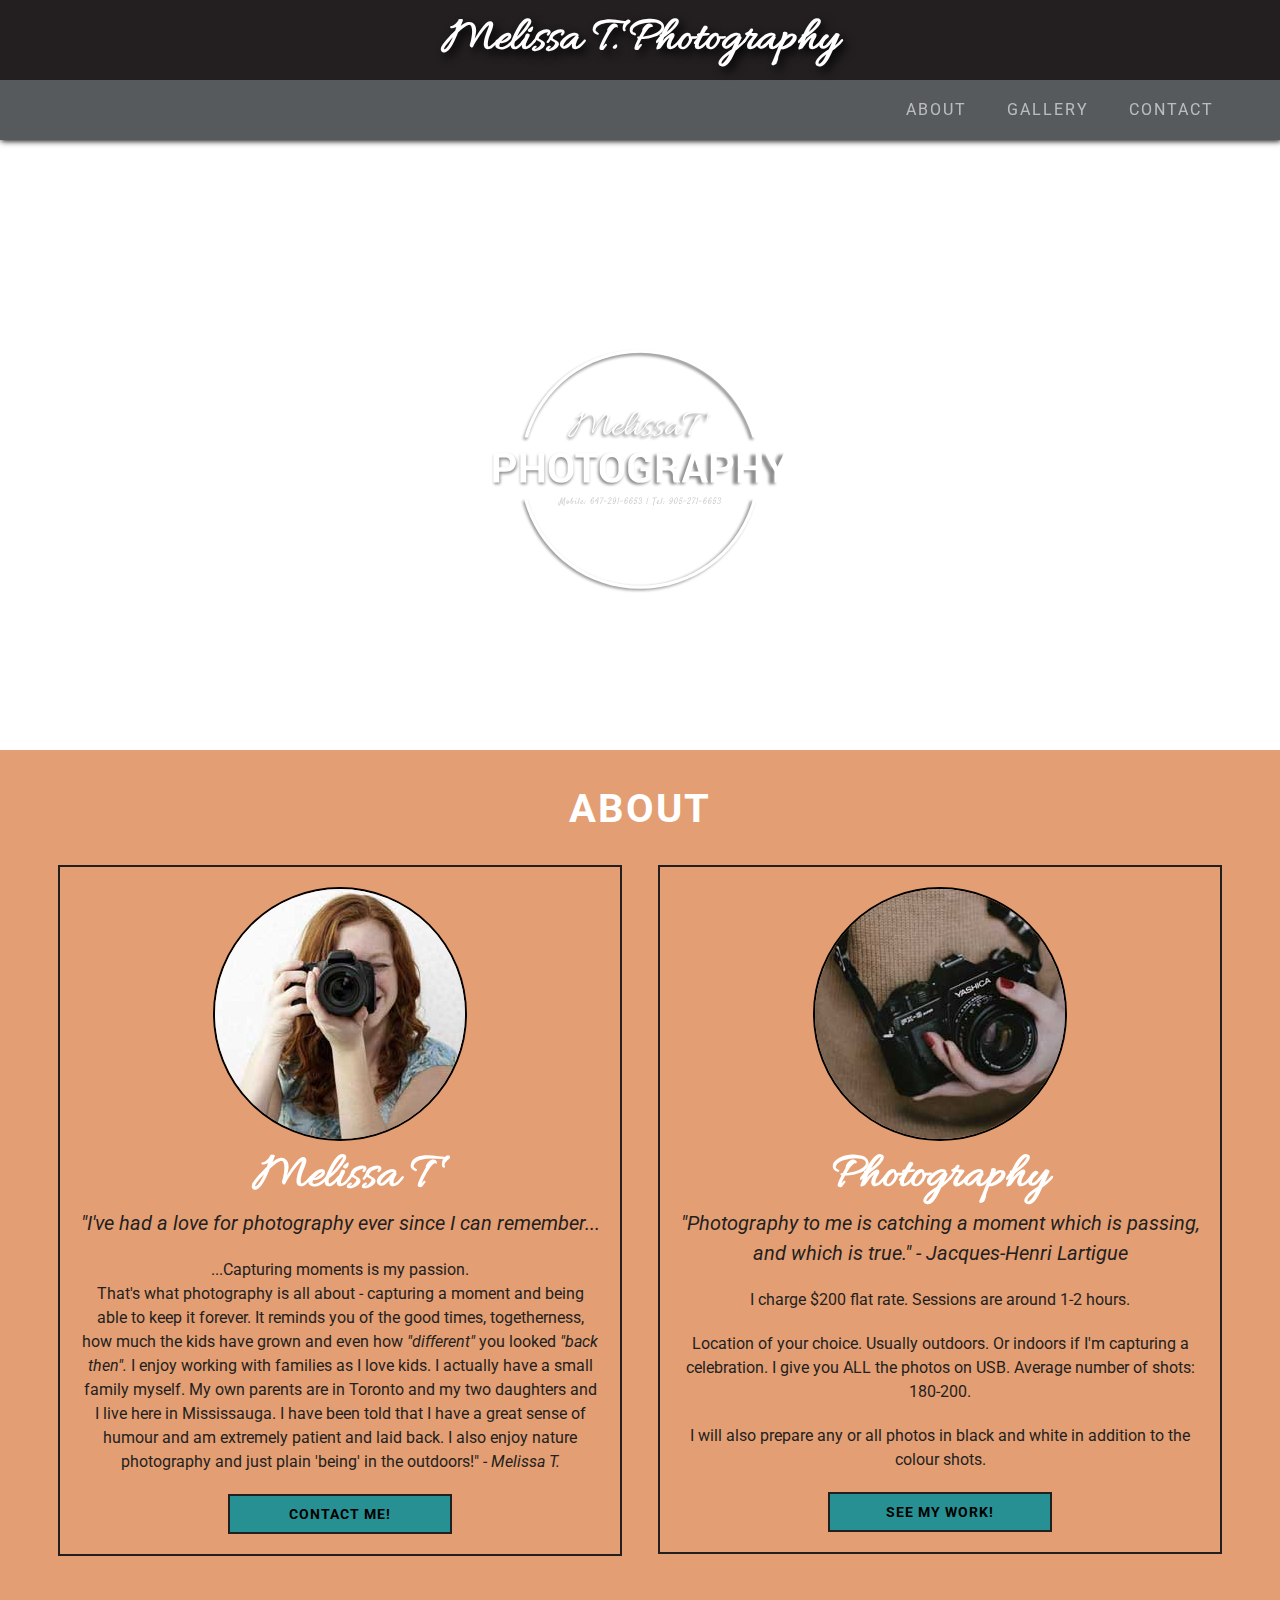
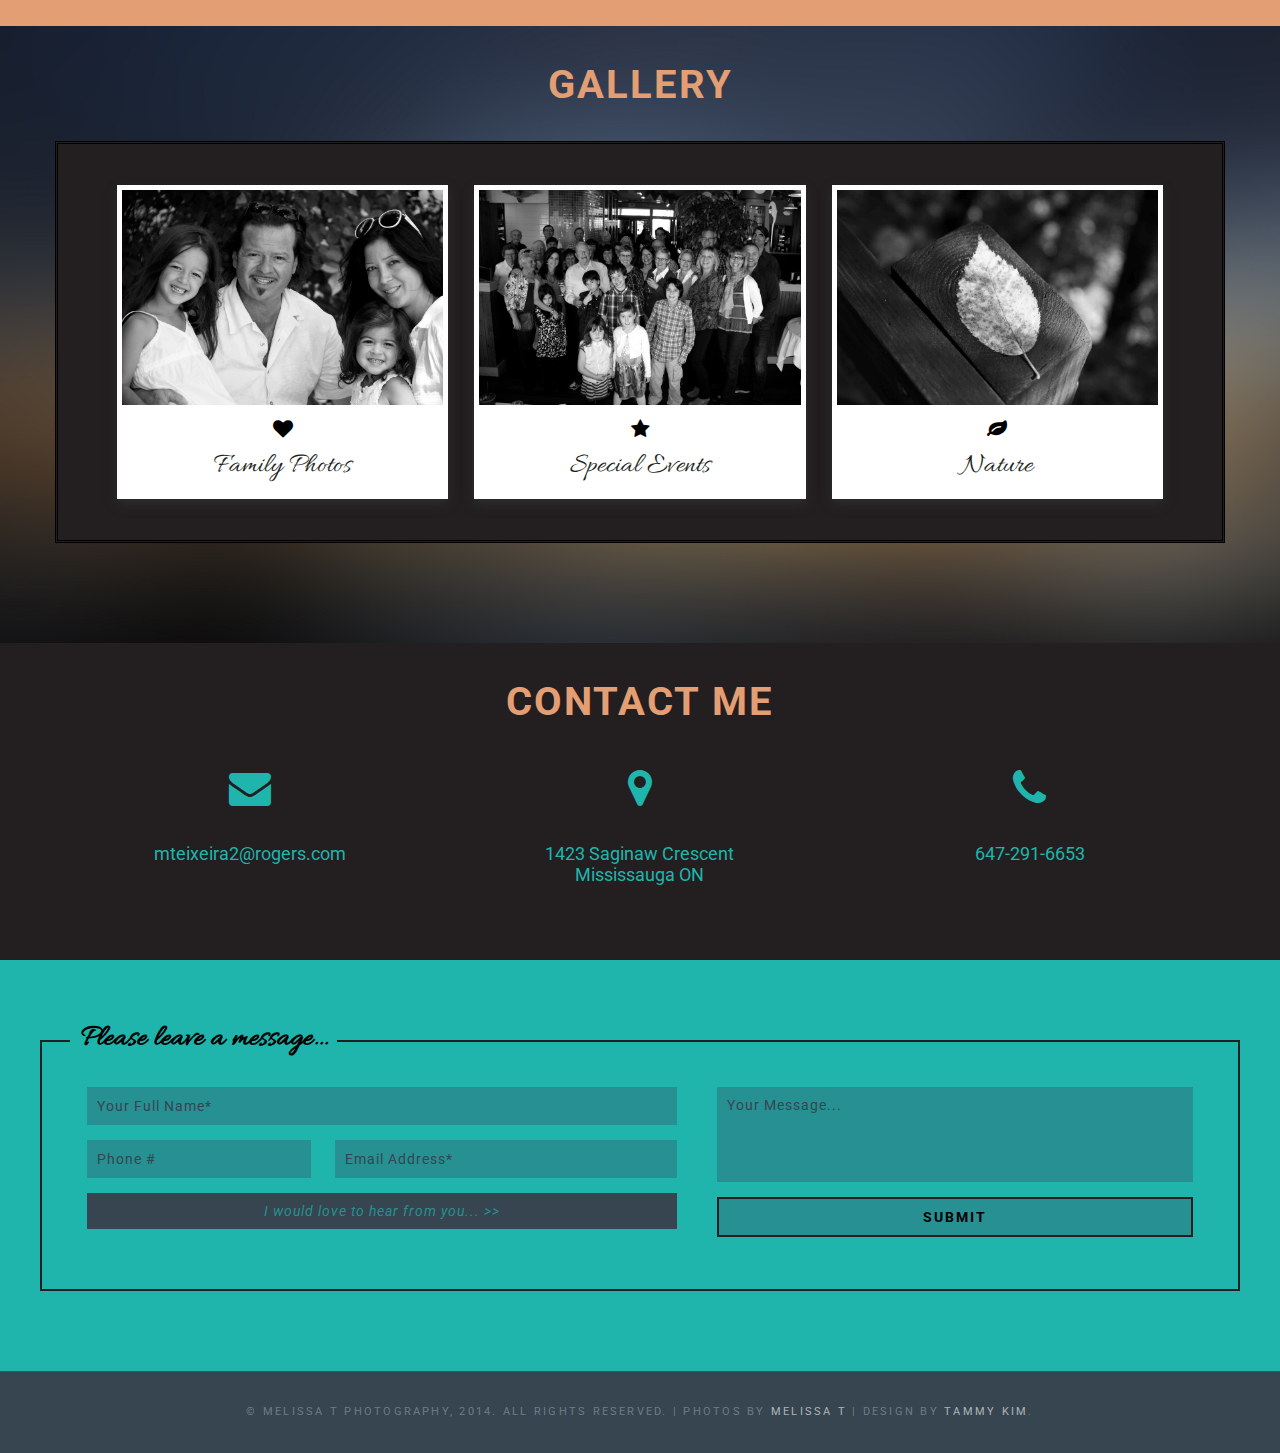
==== projects/melissa-photography/index.html @ 8b273565 "Set up folder for Melissa's site" ====
<!DOCTYPE html>
<html lang="en">
<head>
	<meta charset="UTF-8">
	<meta http-equiv="X-UA-Compatible" content="IE=edge,chrome=1"> 

	<title>Melissa T Photography</title>

	<meta name="viewport" content="width=device-width, initial-scale=1.0"> 
	<meta name="description" content="Melissa T Photography - Specializing in Family Photography" />
	<meta name="keywords" content="Melissa Teixeira, Photography, Family Photography, Photographers in Lorne Park, Photographers in Mississauga" />
	<meta name="author" content="Tammy Kim, Sapphire Pixel Web Design" />
	
<!-- FAVICONS... -->
	<link rel="shortcut icon" href="images/favicon/favicon.ico" type="image/x-icon" />
	<!-- Apple Touch Icons -->
	<link rel="apple-touch-icon" href="images/favicon/apple-touch-icon.png" />
	<link rel="apple-touch-icon" sizes="57x57" href="images/favicon/apple-touch-icon-57x57.png" />
	<link rel="apple-touch-icon" sizes="72x72" href="images/favicon/apple-touch-icon-72x72.png" />
	<link rel="apple-touch-icon" sizes="114x114" href="images/favicon/apple-touch-icon-114x114.png" />
	<link rel="apple-touch-icon" sizes="144x144" href="images/favicon/apple-touch-icon-144x144.png" />
	<link rel="apple-touch-icon" sizes="60x60" href="images/favicon/apple-touch-icon-60x60.png" />
	<link rel="apple-touch-icon" sizes="120x120" href="images/favicon/apple-touch-icon-120x120.png" />
	<link rel="apple-touch-icon" sizes="76x76" href="images/favicon/apple-touch-icon-76x76.png" />
	<link rel="apple-touch-icon" sizes="152x152" href="images/favicon/apple-touch-icon-152x152.png" />
	<!-- Windows 8 Tile Icons -->
	<meta name="msapplication-square70x70logo" content="images/favicon/smalltile.png" />
	<meta name="msapplication-square150x150logo" content="images/favicon/mediumtile.png" />
	<meta name="msapplication-wide310x150logo" content="images/favicon/widetile.png" />
	<meta name="msapplication-square310x310logo" content="images/favicon/largetile.png" />

<!-- STYLESHEETS... -->
	<!-- For Fancybox lightbox -->
	<link rel="stylesheet" href="fancybox/source/jquery.fancybox.css" type="text/css" media="screen" />
	<link rel="stylesheet" href="fancybox/source/helpers/jquery.fancybox-buttons.css" type="text/css" media="screen" />
	<link rel="stylesheet" href="fancybox/source/helpers/jquery.fancybox-thumbs.css" type="text/css" media="screen" />

	<link rel="stylesheet" type="text/css" media="all" href="css/animate.css">
	<link rel="stylesheet" type="text/css" media="all" href="css/flexslider.css">
  <link rel="stylesheet" type="text/css" media="all" href="css/component.css">
	<link rel="stylesheet" href="http://maxcdn.bootstrapcdn.com/font-awesome/4.1.0/css/font-awesome.min.css">
<!-- Google Fonts -->
	<link href='http://fonts.googleapis.com/css?family=Allura|Roboto+Condensed|Roboto+Slab|Roboto:400,700' rel='stylesheet' type='text/css'>
	<link rel="stylesheet" type="text/css" media="all" href="css/styles.css">
<!-- // ENDS CSS -->

</head>
<body>

	<!-- NAV -->
	 <div id="home" class="nav clearfix">
		<div class="wrapper">
			<div class="home-logo-top">
				<h1><a href="index.html">Melissa T.  Photography</a></h1>
			</div>
		</div> 
		<div class="wrapper clearfix">
			<ul class="cl-effect-12">
				<li class="about"><a href="#about">About</a></li>
				<li class="gallery"><a href="#gallery">Gallery</a></li>
				<li class="contact"><a href="#contacts">Contact</a></li>  
			</ul>
		</div>
	 </div>
	<!-- // NAV -->

	<!-- HOME PAGE -->
	 <div class="home">
		<div class="wrapper container">
			<p class="animated fadeInDownBig"><a href="index.html"><img src="images/logo.svg" alt="Melissa's logo"></a></p>
		</div>
	 </div>
	<!-- // HOME PAGE-->

	<!-- ABOUT -->
	 <div id="about" class="section about clearfix">
		<div class="wrapper">
			<h2>About</h2>
			<div class="contentHalf">
				<a href="#"><img src="images/photos/about-mel.jpg"></a>
				<h3>Melissa T</h3>
				<p class="featured-text"><em>"I've had a love for photography ever since I can remember...  </em>
				</p>
				<p>
					...Capturing moments is my passion.  
					<br>That's what photography is all about - capturing a moment and being able to keep it forever.  It reminds you of the good times, togetherness, how much the kids have grown and even how <em>"different"</em> you looked <em>"back then".</em>  I enjoy working with families as I love kids.  I actually have a small family myself.  My own parents are in Toronto and my two daughters and I live here in Mississauga.  I have been told that I have a great sense of humour and am extremely patient and laid back.  I also enjoy nature photography and just plain 'being' in the outdoors!"
					<em>- Melissa T.</em>
				</p>
				<form><input type="about-button" value="Contact Me!" onClick="window.location.href='#contacts'">
				</form>
				<p></p>
			</div> <!-- //contentHalf-left / -->

			<div class="contentHalf">
				<img src="images/photos/about-photo.jpg">
				<h3>Photography</h3>

				<p class="featured-text"><em>"Photography to me is catching a moment which is passing, and which is true." - Jacques-Henri Lartigue</em>
				<p>
				I charge $200 flat rate. Sessions are around 1-2 hours.
				</p>
				<p>
					Location of your choice. Usually outdoors. Or indoors if I'm capturing a celebration. I give you ALL the photos on USB. Average number of shots: 180-200.
        </p>
				<p>
					I will also prepare any or all photos in black and white in addition to the colour shots.
				</p>
				<form><input type="about-button" value="See my work!" onClick="window.location.href='#gallery'">
				</form>
        <p></p>
			</div> <!-- //contentHalf-right / -->
		</div> <!-- //wrapper -->
	 </div>
	<!-- // ABOUT -->

<!-- GALLERY -->
	 <div id="gallery" class="section gallery clearfix">
		<div class="wrapper">
			<div class="container">
				<!-- Page Title -->
				<div class="center">
          <h2>gallery</h2>
				</div>
				<!-- // Page Title -->
					<div class="row">
						<ul class="galleryWrapper">
							<!--  Family Photography Grouping -->
							<li class="galleryItem">
								<a class="fancybox" rel="gallery" title="Family Photography" href="images/gallery/families/IMG_7093_2.jpg"><img alt="Family Photography" src="images/gallery/families/IMG_7093_2.jpg" alt="Family Photography Gallery" /></a>
								<div class="instant-photo">
									<i class="fa fa-heart"></i>
									<span class="cl-effect-1">Family Photos</span>
								</div>
								<!-- Stacked and hidden photos for "Family" grouping -->
								<a class="fancybox" rel="gallery" title="Family Photography" href="images/gallery/families/IMG_7013.jpg" style="display:none;" alt="Children's Photography"></a>

								<a class="fancybox" rel="gallery" title="Family Photography" href="images/gallery/families/IMG_7056.jpg" style="display:none;"></a>

								<a class="fancybox" rel="gallery" title="Family Photography" href="images/gallery/families/IMG_7137.jpg" style="display:none;"></a>

								<a class="fancybox" rel="gallery" title="Family Photography" href="images/gallery/families/IMG_8138.jpg" style="display:none;"></a>

								<a class="fancybox" rel="gallery" title="Family Photography" href="images/gallery/families/IMG_9557_2" style="display:none;"></a>

								<a class="fancybox" rel="gallery" title="Family Photography" href="images/gallery/families/IMG_9557.jpg" style="display:none;"></a>

								<a class="fancybox" rel="gallery" title="Family Photography" href="images/gallery/families/IMG_9561.jpg" style="display:none;"></a>

								<a class="fancybox" rel="gallery" title="Family Photography" href="images/gallery/families/IMG_9662.jpg" style="display:none;"></a>
							</li>
							<!--  Special Events Grouping -->
							<li class="galleryItem">
								<a class="fancybox" rel="gallery" title="Special Events Photography" href="images/gallery/events/IMG_8011_2.JPG"><img alt="Special Events  Photography" src="images/gallery/events/IMG_8011_2.JPG" alt="Special Events  Photography" /></a>
								<div class="instant-photo">
									<i class="fa fa-star"></i>
									<span class="cl-effect-1">Special Events</span>
								</div>
								<!-- Stacked and hidden photos for "Events" grouping -->
								<a class="fancybox" rel="gallery" title="Special Events Photography" href="images/gallery/events/IMG_8011.JPG" style="display:none;"></a>
								<a class="fancybox" rel="gallery" title="Special Events Photography" href="images/gallery/events/IMG_1297.JPG" style="display:none;"></a>
								<a class="fancybox" rel="gallery" title="Special Events Photography" href="images/gallery/events/IMG_1269.JPG" style="display:none;"></a>
								<a class="fancybox" rel="gallery" title="Special Events Photography" href="images/gallery/events/IMG_1139.JPG" style="display:none;"></a>
								<a class="fancybox" rel="gallery" title="Special Events Photography" href="images/gallery/events/IMG_1139_2.JPG" style="display:none;"></a>
								<a class="fancybox" rel="gallery" title="Special Events Photography" href="images/gallery/events/IMG_1180.JPG" style="display:none;"></a>
							</li>
							<!--  Nature Photography Grouping -->
							<li class="galleryItem">
								<a class="fancybox" rel="gallery" title="Nature  Photography" href="images/gallery/nature/IMG_5146.jpg"><img alt="Special Events  Photography" src="images/gallery/nature/IMG_5146.jpg" alt="Nature  Photography" /></a>
								<div class="instant-photo">
									<i class="fa fa-leaf"></i>
									<span class="cl-effect-1">Nature</span>
								</div>
								<!-- Stacked and hidden photos for "Nature" grouping -->
								<a class="fancybox" rel="gallery" title="Nature  Photography" href="images/gallery/nature/IMG_5737.jpg" style="display:none;"></a>
								<a class="fancybox" rel="gallery" title="Nature  Photography" href="images/gallery/nature/IMG_5040.jpg" style="display:none;"></a>
								<a class="fancybox" rel="gallery" title="Nature  Photography" href="images/gallery/nature/IMG_4940.jpg" style="display:none;"></a>
							</li>
						</ul>
					</div> <!-- //ROW -->
			</div> <!-- //container -->
		</div> <!-- //wrapper -->
	 </div>
	<!-- // GALLERY -->

	<!-- CONTACTS -->
	 <div id="contacts" class="section contacts clearfix">
		<div class="wrapper">
			<div class="contacts">
				<div class="container">
					<!-- Page Title -->
					<div class="page-title center">
						<h2>Contact Me</h2>
					</div>
					<!-- // Page Title -->
					<div class="row">
						<div class="column padbot30">
							<div class="contacts_info center">
								<i class="fa fa-envelope"></i>
								<span><a href="mailto:mteixeira@rogers.com?subject=Sending a message from your website&body=">mteixeira2@rogers.com</a></span>
							</div>
						</div>
						<div class="column padbot30">
							<div class="contacts_info center">
								<i class="fa fa-map-marker"></i>
								<span>1423 Saginaw Crescent<br> Mississauga ON</span>
							</div>
						</div>
						<div class="column padbot30">
							<div class="contacts_info center">
								<i class="fa fa-phone"></i>
								<span>647-291-6653</span>
							</div>
						</div>
					</div> <!-- //ROW -->
				</div> <!-- //container -->
			</div> <!-- //contacts -->
		</div> <!-- //wrapper -->
	 </div>
	<!-- // CONTACTS -->

	<!-- FORM -->
		<div id="contact-me" class="section contact-me clearfix">
			<div class="wrapper">
				<div class="mid-cont">
					<h5 class="form-title">&nbsp;Please leave a message...&nbsp;</h5>
					<form name="Contact" action="#" method="post">
						<div class="form" id="" lang="en-US" dir="ltr">
							<div class="left-cont">
								<input type="text" name="your-name" value="" size="40" class="form-text form-name" required="true" placeholder="Your Full Name*" />
								<input type="tel" name="phonenumber" value="" size="40" class="form-text form-tel" placeholder="Phone #" />
								<input type="email" name="your-email" value="" size="40" class="form-text form-email" required="true" placeholder="Email Address*" />
								<span class="textarea thankYou"><em>I would love to hear from you... >></em></span>
							</div> <!-- End of left-cont -->
							<div class="right-cont col-R">							
								<textarea name="your-message" cols="50" rows="3" placeholder="Your Message..." maxlength="300"/></textarea>
								<input type="button" value="submit" />
							</div> <!-- End of right-cont -->						
						</div>
					</form> <!-- End of contact form -->      
				</div> <!-- End of mid-cont -->		
			</div> <!-- class="wrapper" -->  
		</div>
	<!-- // FORM -->

<!-- FOOTER -->
 <div id="footer" class="copyright footer clearfix">
	<div class="wrapper">
		<p>&copy; Melissa T Photography, 2014. All rights reserved. | Photos by <a href="">MELISSA T</a> | Design by <a href="http://sapphirepixeldesign.com" rel="nofollow">Tammy Kim</a>.</p>
	</div>
 </div>
  
    <!-- Back to Top -->
		<a href="#" class="back-to-top"><i class="fa fa-arrow-circle-up"></i></a>
  
<!-- // FOOTER -->

<!-- Javascript here -->
<script type="text/javascript" src="http://ajax.googleapis.com/ajax/libs/jquery/1.11.1/jquery.min.js"></script>
<script type="text/javascript" src="js/modernizr.custom.js"></script>
<script src="https://rawgithub.com/kswedberg/jquery-smooth-scroll/master/jquery.smooth-scroll.min.js"></script>
<script type="text/javascript" src="fancybox/lib/jquery.mousewheel-3.0.6.pack.js"></script>
<script type="text/javascript" src="fancybox/source/jquery.fancybox.pack.js"></script>
<script type="text/javascript" src="fancybox/source/jquery.fancybox.js"></script>
<script type="text/javascript" src="fancybox/source/helpers/jquery.fancybox-buttons.js"></script>
<script type="text/javascript" src="fancybox/source/helpers/jquery.fancybox-media.js"></script>
<script type="text/javascript" src="fancybox/source/helpers/jquery.fancybox-thumbs.js"></script>
 
 <script>
		$(function(){

			var offset = 220;
			var duration = 500;
			$(window).scroll(function() {
				if ($(this).scrollTop() > offset) {
					$('.back-to-top').fadeIn(duration);
				} else {
					$('.back-to-top').fadeOut(duration);
				}
			});

			$('.back-to-top').click(function(event) {
				event.preventDefault();
				$('html, body').animate({scrollTop: 0}, duration);
				return false;
			});

			$('a').smoothScroll({offset:-50});
			
			$('a[rel="gallery"]').fancybox({
				'autoScale' : true,
				'transitionIn' : 'fade',
				'transitionOut' : 'fade'
			});
		});
	</script>

</body>
</html>
---- projects/melissa-photography/css/component.css ----
*,
*:after,
*::before {
    -webkit-box-sizing: border-box;
    -moz-box-sizing: border-box;
    box-sizing: border-box;
}

/*body {
	font-family: 'Raleway', sans-serif;
}*/

ul li a {
	position: relative;
	display: inline-block;
	text-decoration: none;
/*	margin: 15px 25px;
	outline: none;
	color: #fff;
	text-transform: uppercase;
	letter-spacing: 1px;
	font-weight: 400;
	text-shadow: 0 0 1px rgba(255,255,255,0.3);
	font-size: 1.35em;*/
}

ul li a:hover,
ul li a:focus {
	outline: none;
}

/* Effect 1: Brackets */
.cl-effect-1 {
	position: relative;
	display: inline-block;
	outline: none;
	color: #231f20;
	text-decoration: none;
	font-weight: 400;
}

.cl-effect-1:hover,
.cl-effect-1:focus {
	outline: none;
	cursor: default;
}

/* Effect 1: Brackets */
.cl-effect-1::before,
.cl-effect-1::after {
	display: inline-block;
	opacity: 0;
	-webkit-transition: -webkit-transform 0.3s, opacity 0.2s;
	-moz-transition: -moz-transform 0.3s, opacity 0.2s;
	transition: transform 0.3s, opacity 0.2s;
}

.cl-effect-1::before {
	margin-right: 10px;
	content: '[';
	-webkit-transform: translateX(20px);
	-moz-transform: translateX(20px);
	transform: translateX(20px);
}

.cl-effect-1::after {
	margin-left: 10px;
	content: ']';
	-webkit-transform: translateX(-20px);
	-moz-transform: translateX(-20px);
	transform: translateX(-20px);
}

.cl-effect-1:hover::before,
.cl-effect-1:hover::after,
.cl-effect-1:focus::before,
.cl-effect-1:focus::after {
	opacity: 1;
	-webkit-transform: translateX(0px);
	-moz-transform: translateX(0px);
	transform: translateX(0px);
}

/* Effect 2: 3D rolling links, idea from http://hakim.se/thoughts/rolling-links */
.cl-effect-2 a {
	line-height: 44px;
	-webkit-perspective: 1000px;
	-moz-perspective: 1000px;
	perspective: 1000px;
}

.cl-effect-2 a span {
	position: relative;
	display: inline-block;
	padding: 0 14px;
	background: #2195de;
	-webkit-transition: -webkit-transform 0.3s;
	-moz-transition: -moz-transform 0.3s;
	transition: transform 0.3s;
	-webkit-transform-origin: 50% 0;
	-moz-transform-origin: 50% 0;
	transform-origin: 50% 0;
	-webkit-transform-style: preserve-3d;
	-moz-transform-style: preserve-3d;
	transform-style: preserve-3d;
}

.csstransforms3d .cl-effect-2 a span::before {
	position: absolute;
	top: 100%;
	left: 0;
	width: 100%;
	height: 100%;
	background: #0965a0;
	content: attr(data-hover);
	-webkit-transition: background 0.3s;
	-moz-transition: background 0.3s;
	transition: background 0.3s;
	-webkit-transform: rotateX(-90deg);
	-moz-transform: rotateX(-90deg);
	transform: rotateX(-90deg);
	-webkit-transform-origin: 50% 0;
	-moz-transform-origin: 50% 0;
	transform-origin: 50% 0;
}

.cl-effect-2 a:hover span,
.cl-effect-2 a:focus span {
	-webkit-transform: rotateX(90deg) translateY(-22px);
	-moz-transform: rotateX(90deg) translateY(-22px);
	transform: rotateX(90deg) translateY(-22px);
}

.csstransforms3d .cl-effect-2 a:hover span::before,
.csstransforms3d .cl-effect-2 a:focus span::before {
	background: #28a2ee;	
}

/* Effect 3: bottom line slides/fades in */
.cl-effect-3 a {
	padding: 8px 0;
}

.cl-effect-3 a::after {
	position: absolute;
	top: 100%;
	left: 0;
	width: 100%;
	height: 4px;
	background: rgba(0,0,0,0.1);
	content: '';
	opacity: 0;
	-webkit-transition: opacity 0.3s, -webkit-transform 0.3s;
	-moz-transition: opacity 0.3s, -moz-transform 0.3s;
	transition: opacity 0.3s, transform 0.3s;
	-webkit-transform: translateY(10px);
	-moz-transform: translateY(10px);
	transform: translateY(10px);
}

.cl-effect-3 a:hover::after,
.cl-effect-3 a:focus::after {
	opacity: 1;
	-webkit-transform: translateY(0px);
	-moz-transform: translateY(0px);
	transform: translateY(0px);
}

/* Effect 4: bottom border enlarge */
.cl-effect-4 a {
	padding: 0 0 10px;
}

.cl-effect-4 a::after {
	position: absolute;
	top: 100%;
	left: 0;
	width: 100%;
	height: 1px;
	background: #fff;
	content: '';
	opacity: 0;
	-webkit-transition: height 0.3s, opacity 0.3s, -webkit-transform 0.3s;
	-moz-transition: height 0.3s, opacity 0.3s, -moz-transform 0.3s;
	transition: height 0.3s, opacity 0.3s, transform 0.3s;
	-webkit-transform: translateY(-10px);
	-moz-transform: translateY(-10px);
	transform: translateY(-10px);
}

.cl-effect-4 a:hover::after,
.cl-effect-4 a:focus::after {
	height: 5px;
	opacity: 1;
	-webkit-transform: translateY(0px);
	-moz-transform: translateY(0px);
	transform: translateY(0px);
}

/* Effect 5: same word slide in */
.cl-effect-5 a {
	overflow: hidden;
	padding: 0 4px;
	height: 1em;
}

.cl-effect-5 a span {
	position: relative;
	display: inline-block;
	-webkit-transition: -webkit-transform 0.3s;
	-moz-transition: -moz-transform 0.3s;
	transition: transform 0.3s;
}

.cl-effect-5 a span::before {
	position: absolute;
	top: 100%;
	content: attr(data-hover);
	font-weight: 700;
	-webkit-transform: translate3d(0,0,0);
	-moz-transform: translate3d(0,0,0);
	transform: translate3d(0,0,0);
}

.cl-effect-5 a:hover span,
.cl-effect-5 a:focus span {
	-webkit-transform: translateY(-100%);
	-moz-transform: translateY(-100%);
	transform: translateY(-100%);
}

/* Effect 5: same word slide in and border bottom */
.cl-effect-6 a {
	margin: 0 10px;
	padding: 10px 20px;
}

.cl-effect-6 a::before {
	position: absolute;
	top: 0;
	left: 0;
	width: 100%;
	height: 2px;
	background: #fff;
	content: '';
	-webkit-transition: top 0.3s;
	-moz-transition: top 0.3s;
	transition: top 0.3s;
}

.cl-effect-6 a::after {
	position: absolute;
	top: 0;
	left: 0;
	width: 2px;
	height: 2px;
	background: #fff;
	content: '';
	-webkit-transition: height 0.3s;
	-moz-transition: height 0.3s;
	transition: height 0.3s;
}

.cl-effect-6 a:hover::before {
	top: 100%;
	opacity: 1;
}

.cl-effect-6 a:hover::after {
	height: 100%;
} 

/* Effect 7: second border slides up */
.cl-effect-7 a {
	padding: 12px 10px 10px;
	color: #566473;
	text-shadow: none;
	font-weight: 700;
}

.cl-effect-7 a::before,
.cl-effect-7 a::after {
	position: absolute;
	top: 100%;
	left: 0;
	width: 100%;
	height: 3px;
	background: #566473;
	content: '';
	-webkit-transition: -webkit-transform 0.3s;
	-moz-transition: -moz-transform 0.3s;
	transition: transform 0.3s;
	-webkit-transform: scale(0.85);
	-moz-transform: scale(0.85);
	transform: scale(0.85);
}

.cl-effect-7 a::after {
	opacity: 0;
	-webkit-transition: top 0.3s, opacity 0.3s, -webkit-transform 0.3s;
	-moz-transition: top 0.3s, opacity 0.3s, -moz-transform 0.3s;
	transition: top 0.3s, opacity 0.3s, transform 0.3s;
}

.cl-effect-7 a:hover::before,
.cl-effect-7 a:hover::after,
.cl-effect-7 a:focus::before,
.cl-effect-7 a:focus::after {
	-webkit-transform: scale(1);
	-moz-transform: scale(1);
	transform: scale(1);
}

.cl-effect-7 a:hover::after,
.cl-effect-7 a:focus::after {
	top: 0%;
	opacity: 1;
}

/* Effect 8: border slight translate */
.cl-effect-8 a {
	padding: 10px 20px;
}

.cl-effect-8 a::before,
.cl-effect-8 a::after  {
	position: absolute;
	top: 0;
	left: 0;
	width: 100%;
	height: 100%;
	border: 3px solid #354856;
	content: '';
	-webkit-transition: -webkit-transform 0.3s, opacity 0.3s;
	-moz-transition: -moz-transform 0.3s, opacity 0.3s;
	transition: transform 0.3s, opacity 0.3s;
}

.cl-effect-8 a::after  {
	border-color: #fff;
	opacity: 0;
	-webkit-transform: translateY(-7px) translateX(6px);
	-moz-transform: translateY(-7px) translateX(6px);
	transform: translateY(-7px) translateX(6px);
}

.cl-effect-8 a:hover::before,
.cl-effect-8 a:focus::before {
	opacity: 0;
	-webkit-transform: translateY(5px) translateX(-5px);
	-moz-transform: translateY(5px) translateX(-5px);
	transform: translateY(5px) translateX(-5px);
}

.cl-effect-8 a:hover::after,
.cl-effect-8 a:focus::after  {
	opacity: 1;
	-webkit-transform: translateY(0px) translateX(0px);
	-moz-transform: translateY(0px) translateX(0px);
	transform: translateY(0px) translateX(0px);
}

/* Effect 9: second text and borders */
.cl-effect-9 a {
	margin: 0 20px;
	padding: 18px 20px;
}

.cl-effect-9 a::before,
.cl-effect-9 a::after {
	position: absolute;
	top: 0;
	left: 0;
	width: 100%;
	height: 1px;
	background: #fff;
	content: '';
	opacity: 0.2;
	-webkit-transition: opacity 0.3s, height 0.3s;
	-moz-transition: opacity 0.3s, height 0.3s;
	transition: opacity 0.3s, height 0.3s;
}

.cl-effect-9 a::after {
	top: 100%;
	opacity: 0;
	-webkit-transition: -webkit-transform 0.3s, opacity 0.3s;
	-moz-transition: -moz-transform 0.3s, opacity 0.3s;
	transition: transform 0.3s, opacity 0.3s;
	-webkit-transform: translateY(-10px);
	-moz-transform: translateY(-10px);
	transform: translateY(-10px);
}

.cl-effect-9 a span:first-child {
	z-index: 2;
	display: block;
	font-weight: 300;
}

.cl-effect-9 a span:last-child {
	z-index: 1;
	display: block;
	padding: 8px 0 0 0;
	color: rgba(0,0,0,0.4);
	text-shadow: none;
	text-transform: none;
	font-style: italic;
	font-size: 0.75em;
	font-family: Palatino, "Palatino Linotype", "Palatino LT STD", "Book Antiqua", Georgia, serif;
	opacity: 0;
	-webkit-transition: -webkit-transform 0.3s, opacity 0.3s;
	-moz-transition: -moz-transform 0.3s, opacity 0.3s;
	transition: transform 0.3s, opacity 0.3s;
	-webkit-transform: translateY(-100%);
	-moz-transform: translateY(-100%);
	transform: translateY(-100%);
}

.cl-effect-9 a:hover::before,
.cl-effect-9 a:focus::before {
	height: 6px;
}

.cl-effect-9 a:hover::before,
.cl-effect-9 a:hover::after,
.cl-effect-9 a:focus::before,
.cl-effect-9 a:focus::after {
	opacity: 1;
	-webkit-transform: translateY(0px);
	-moz-transform: translateY(0px);
	transform: translateY(0px);
}

.cl-effect-9 a:hover span:last-child,
.cl-effect-9 a:focus span:last-child {
	opacity: 1;
	-webkit-transform: translateY(0%);
	-moz-transform: translateY(0%);
	transform: translateY(0%);
}

/* Effect 10: reveal, push out */
.cl-effect-10  {
	position: relative;
	z-index: 1;
}

.cl-effect-10 a {
	overflow: hidden;
	margin: 0 15px;
}

.cl-effect-10 a span {
	display: block;
	padding: 10px 20px;
	background: #0f7c67;
	-webkit-transition: -webkit-transform 0.3s;
	-moz-transition: -moz-transform 0.3s;
	transition: transform 0.3s;
}

.cl-effect-10 a::before {
	position: absolute;
	top: 0;
	left: 0;
	z-index: -1;
	padding: 10px 20px;
	width: 100%;
	height: 100%;
	background: #fff;
	color: #0f7c67;
	content: attr(data-hover);
	-webkit-transition: -webkit-transform 0.3s;
	-moz-transition: -moz-transform 0.3s;
	transition: transform 0.3s;
	-webkit-transform: translateX(-25%);
}

.cl-effect-10 a:hover span,
.cl-effect-10 a:focus span {
	-webkit-transform: translateX(100%);
	-moz-transform: translateX(100%);
	transform: translateX(100%);
}

.cl-effect-10 a:hover::before,
.cl-effect-10 a:focus::before {
	-webkit-transform: translateX(0%);
	-moz-transform: translateX(0%);
	transform: translateX(0%);
}

/* Effect 11: text fill based on Lea Verou's animation http://dabblet.com/gist/6046779 */
.cl-effect-11 a {
	padding: 10px 0;
	border-top: 2px solid #0972b4;
	color: #0972b4;
	text-shadow: none;
} 

.cl-effect-11 a::before {
	position: absolute;
	top: 0;
	left: 0;
	overflow: hidden;
	padding: 10px 0;
	max-width: 0;
	border-bottom: 2px solid #fff;
	color: #fff;
	content: attr(data-hover);
	-webkit-transition: max-width 0.5s;
	-moz-transition: max-width 0.5s;
	transition: max-width 0.5s;
}

.cl-effect-11 a:hover::before,
.cl-effect-11 a:focus::before {
	max-width: 100%;
}

/* Effect 12: circle */
.cl-effect-12 a::before,
.cl-effect-12 a::after {
	z-index: -1;
	position: absolute;
	top: 50%;
	left: 50%;
	width: 50px;
	height: 50px;
	border: 4px solid rgba(0,0,0,0.5);
	border-radius: 50%;
	content: '';
	opacity: 0;
	-webkit-transition: -webkit-transform 0.3s, opacity 0.3s;
	-moz-transition: -moz-transform 0.3s, opacity 0.3s;
	transition: transform 0.3s, opacity 0.3s;
	-webkit-transform: translateX(-50%) translateY(-50%) scale(0.2);
	-moz-transform: translateX(-50%) translateY(-50%) scale(0.2);
	transform: translateX(-50%) translateY(-50%) scale(0.2);
}

.cl-effect-12 a::after {
	width: 35px;
	height: 35px;
	border-width: 1px;
	-webkit-transform: translateX(-50%) translateY(-50%) scale(0.8);
	-moz-transform: translateX(-50%) translateY(-50%) scale(0.8);
	transform: translateX(-50%) translateY(-50%) scale(0.8);
}

.cl-effect-12 a:hover::before,
.cl-effect-12 a:hover::after,
.cl-effect-12 a:focus::before,
.cl-effect-12 a:focus::after {
	opacity: 1;
	-webkit-transform: translateX(-50%) translateY(-50%) scale(1);
	-moz-transform: translateX(-50%) translateY(-50%) scale(1);
	transform: translateX(-50%) translateY(-50%) scale(1);
}

/* Effect 13: three circles */
.cl-effect-13 a {
	-webkit-transition: color 0.3s;
	-moz-transition: color 0.3s;
	transition: color 0.3s;
}

.cl-effect-13 a::before {
	position: absolute;
	top: 100%;
	left: 50%;
	color: transparent;
	content: '•';
	text-shadow: 0 0 transparent;
	font-size: 1.2em;
	-webkit-transition: text-shadow 0.3s, color 0.3s;
	-moz-transition: text-shadow 0.3s, color 0.3s;
	transition: text-shadow 0.3s, color 0.3s;
	-webkit-transform: translateX(-50%);
	-moz-transform: translateX(-50%);
	transform: translateX(-50%);
	pointer-events: none;
}

.cl-effect-13 a:hover::before,
.cl-effect-13 a:focus::before {
	color: #fff;
	text-shadow: 10px 0 #fff, -10px 0 #fff;
}

.cl-effect-13 a:hover,
.cl-effect-13 a:focus {
	color: #ba7700;
}

/* Effect 14: border switch */
.cl-effect-14 a {
	padding: 0 20px;
	height: 45px;
	line-height: 45px;
}

.cl-effect-14 a::before,
.cl-effect-14 a::after {
	position: absolute;
	width: 45px;
	height: 2px;
	background: #fff;
	content: '';
	opacity: 0.2;
	-webkit-transition: all 0.3s;
	-moz-transition: all 0.3s;
	transition: all 0.3s;
	pointer-events: none;
}

.cl-effect-14 a::before {
	top: 0;
	left: 0;
	-webkit-transform: rotate(90deg);
	-moz-transform: rotate(90deg);
	transform: rotate(90deg);
	-webkit-transform-origin: 0 0;
	-moz-transform-origin: 0 0;
	transform-origin: 0 0;
}

.cl-effect-14 a::after {
	right: 0;
	bottom: 0;
	-webkit-transform: rotate(90deg);
	-moz-transform: rotate(90deg);
	transform: rotate(90deg);
	-webkit-transform-origin: 100% 0;
	-moz-transform-origin: 100% 0;
	transform-origin: 100% 0;
}

.cl-effect-14 a:hover::before,
.cl-effect-14 a:hover::after,
.cl-effect-14 a:focus::before,
.cl-effect-14 a:focus::after {
	opacity: 1;
}

.cl-effect-14 a:hover::before,
.cl-effect-14 a:focus::before {
	left: 50%;
	-webkit-transform: rotate(0deg) translateX(-50%);
	-moz-transform: rotate(0deg) translateX(-50%);
	transform: rotate(0deg) translateX(-50%);
}

.cl-effect-14 a:hover::after,
.cl-effect-14 a:focus::after {
	right: 50%;
	-webkit-transform: rotate(0deg) translateX(50%);
	-moz-transform: rotate(0deg) translateX(50%);
	transform: rotate(0deg) translateX(50%);
}

/* Effect 15: scale down, reveal */
.cl-effect-15 a {
	color: rgba(0,0,0,0.2);
	font-weight: 700;
	text-shadow: none;
}

.cl-effect-15 a::before {
	color: #fff;
	content: attr(data-hover);
	position: absolute;
	-webkit-transition: -webkit-transform 0.3s, opacity 0.3s;
	-moz-transition: -moz-transform 0.3s, opacity 0.3s;
	transition: transform 0.3s, opacity 0.3s;
}

.cl-effect-15 a:hover::before,
.cl-effect-15 a:focus::before {
	-webkit-transform: scale(0.9);
	-moz-transform: scale(0.9);
	transform: scale(0.9);
	opacity: 0;
}

/* Effect 16: fall down */
.cl-effect-16 a {
	color: #6f8686;
	text-shadow: 0 0 1px rgba(111,134,134,0.3);
}

.cl-effect-16 a::before {
	color: #fff;
	content: attr(data-hover);
	position: absolute;
	opacity: 0;
	text-shadow: 0 0 1px rgba(255,255,255,0.3);
	-webkit-transform: scale(1.1) translateX(10px) translateY(-10px) rotate(4deg);
	-moz-transform: scale(1.1) translateX(10px) translateY(-10px) rotate(4deg);
	transform: scale(1.1) translateX(10px) translateY(-10px) rotate(4deg);
	-webkit-transition: -webkit-transform 0.3s, opacity 0.3s;
	-moz-transition: -moz-transform 0.3s, opacity 0.3s;
	transition: transform 0.3s, opacity 0.3s;
	pointer-events: none;
}

.cl-effect-16 a:hover::before,
.cl-effect-16 a:focus::before {
	-webkit-transform: scale(1) translateX(0px) translateY(0px) rotate(0deg);
	-moz-transform: scale(1) translateX(0px) translateY(0px) rotate(0deg);
	transform: scale(1) translateX(0px) translateY(0px) rotate(0deg);
	opacity: 1;
}

/* Effect 17: move up fade out, push border */
.cl-effect-17 a {
	color: #10649b;
	text-shadow: none;
	padding: 10px 0;
}

.cl-effect-17 a::before {
	color: #fff;
	text-shadow: 0 0 1px rgba(255,255,255,0.3);
	content: attr(data-hover);
	position: absolute;
	-webkit-transition: -webkit-transform 0.3s, opacity 0.3s;
	-moz-transition: -moz-transform 0.3s, opacity 0.3s;
	transition: transform 0.3s, opacity 0.3s;
	pointer-events: none;
}

.cl-effect-17 a::after {
	content: '';
	position: absolute;
	left: 0;
	bottom: 0;
	width: 100%;
	height: 2px;
	background: #fff;
	opacity: 0;
	-webkit-transform: translateY(5px);
	-moz-transform: translateY(5px);
	transform: translateY(5px);
	-webkit-transition: -webkit-transform 0.3s, opacity 0.3s;
	-moz-transition: -moz-transform 0.3s, opacity 0.3s;
	transition: transform 0.3s, opacity 0.3s;
	pointer-events: none;
}

.cl-effect-17 a:hover::before,
.cl-effect-17 a:focus::before {
	opacity: 0;
	-webkit-transform: translateY(-2px);
	-moz-transform: translateY(-2px);
	transform: translateY(-2px);
}

.cl-effect-17 a:hover::after,
.cl-effect-17 a:focus::after {
	opacity: 1;
	-webkit-transform: translateY(0px);
	-moz-transform: translateY(0px);
	transform: translateY(0px);
}

/* Effect 18: cross */
.cl-effect-18 {
	position: relative;
	z-index: 1;
}

.cl-effect-18 a {
	padding: 0 5px;
	color: #b4770d;
	font-weight: 700;
	-webkit-transition: color 0.3s;
	-moz-transition: color 0.3s;
	transition: color 0.3s;
}

.cl-effect-18 a::before,
.cl-effect-18 a::after {
	position: absolute;
	width: 100%;
	left: 0;
	top: 50%;
	height: 2px;
	margin-top: -1px;
	background: #b4770d;
	content: '';
	z-index: -1;
	-webkit-transition: -webkit-transform 0.3s, opacity 0.3s;
	-moz-transition: -moz-transform 0.3s, opacity 0.3s;
	transition: transform 0.3s, opacity 0.3s;
	pointer-events: none;
}

.cl-effect-18 a::before {
	-webkit-transform: translateY(-20px);
	-moz-transform: translateY(-20px);
	transform: translateY(-20px);
}

.cl-effect-18 a::after {
	-webkit-transform: translateY(20px);
	-moz-transform: translateY(20px);
	transform: translateY(20px);
}

.cl-effect-18 a:hover,
.cl-effect-18 a:focus {
	color: #fff;
}

.cl-effect-18 a:hover::before,
.cl-effect-18 a:hover::after,
.cl-effect-18 a:focus::before,
.cl-effect-18 a:focus::after {
	opacity: 0.7;
}

.cl-effect-18 a:hover::before,
.cl-effect-18 a:focus::before {
	-webkit-transform: rotate(45deg);
	-moz-transform: rotate(45deg);
	transform: rotate(45deg);
}

.cl-effect-18 a:hover::after,
.cl-effect-18 a:focus::after {
	-webkit-transform: rotate(-45deg);
	-moz-transform: rotate(-45deg);
	transform: rotate(-45deg);
}

/* Effect 19: 3D side */
.cl-effect-19 a {
	line-height: 2em;
	margin: 15px;
	-webkit-perspective: 800px;
	-moz-perspective: 800px;
	perspective: 800px;
	width: 200px;
}

.cl-effect-19 a span {
	position: relative;
	display: inline-block;
	width: 100%;
	padding: 0 14px;
	background: #e35041;
	-webkit-transition: -webkit-transform 0.4s, background 0.4s;
	-moz-transition: -moz-transform 0.4s, background 0.4s;
	transition: transform 0.4s, background 0.4s;
	-webkit-transform-style: preserve-3d;
	-moz-transform-style: preserve-3d;
	transform-style: preserve-3d;
	-webkit-transform-origin: 50% 50% -100px;
	-moz-transform-origin: 50% 50% -100px;
	transform-origin: 50% 50% -100px;
}

.csstransforms3d .cl-effect-19 a span::before {
	position: absolute;
	top: 0;
	left: 100%;
	width: 100%;
	height: 100%;
	background: #b53a2d;
	content: attr(data-hover);
	-webkit-transition: background 0.4s;
	-moz-transition: background 0.4s;
	transition: background 0.4s;
	-webkit-transform: rotateY(90deg);
	-moz-transform: rotateY(90deg);
	transform: rotateY(90deg);
	-webkit-transform-origin: 0 50%;
	-moz-transform-origin: 0 50%;
	transform-origin: 0 50%;
	pointer-events: none;
}

.cl-effect-19 a:hover span,
.cl-effect-19 a:focus span {
	background: #b53a2d;
	-webkit-transform: rotateY(-90deg);
	-moz-transform: rotateY(-90deg);
	transform: rotateY(-90deg);
}

.csstransforms3d .cl-effect-19 a:hover span::before,
.csstransforms3d .cl-effect-19 a:focus span::before {
	background: #ef5e50;	
}

/* Effect 20: 3D side */
.cl-effect-20 a {
	line-height: 2em;
	-webkit-perspective: 800px;
	-moz-perspective: 800px;
	perspective: 800px;
}

.cl-effect-20 a span {
	position: relative;
	display: inline-block;
	padding: 3px 15px 0;
	background: #587285;
	box-shadow: inset 0 3px #2f4351;
	-webkit-transition: background 0.6s;
	-moz-transition: background 0.6s;
	transition: background 0.6s;
	-webkit-transform-origin: 50% 0;
	-moz-transform-origin: 50% 0;
	transform-origin: 50% 0;
	-webkit-transform-style: preserve-3d;
	-moz-transform-style: preserve-3d;
	transform-style: preserve-3d;
	-webkit-transform-origin: 0% 50%;
	-moz-transform-origin: 0% 50%;
	transform-origin: 0% 50%;
}

.cl-effect-20 a span::before {
	position: absolute;
	top: 0;
	left: 0;
	width: 100%;
	height: 100%;
	background: #fff;
	color: #2f4351;
	content: attr(data-hover);
	-webkit-transform: rotateX(270deg);
	-moz-transform: rotateX(270deg);
	transform: rotateX(270deg);
	-webkit-transition: -webkit-transform 0.6s;
	-moz-transition: -moz-transform 0.6s;
	transition: transform 0.6s;
	-webkit-transform-origin: 0 0;
	-moz-transform-origin: 0 0;
	transform-origin: 0 0;
	pointer-events: none;
}

.cl-effect-20 a:hover span,
.cl-effect-20 a:focus span {
	background: #2f4351;
}

.cl-effect-20 a:hover span::before,
.cl-effect-20 a:focus span::before {
	-webkit-transform: rotateX(10deg);	
	-moz-transform: rotateX(10deg);
	transform: rotateX(10deg);
}

/* Effect 21: borders slight translate */
.cl-effect-21 a {
	padding: 10px;
	color: #237546;
	font-weight: 700;
	text-shadow: none;
	-webkit-transition: color 0.3s;
	-moz-transition: color 0.3s;
	transition: color 0.3s;
}

.cl-effect-21 a::before,
.cl-effect-21 a::after {
	position: absolute;
	left: 0;
	width: 100%;
	height: 2px;
	background: #fff;
	content: '';
	opacity: 0;
	-webkit-transition: opacity 0.3s, -webkit-transform 0.3s;
	-moz-transition: opacity 0.3s, -moz-transform 0.3s;
	transition: opacity 0.3s, transform 0.3s;
	-webkit-transform: translateY(-10px);
	-moz-transform: translateY(-10px);
	transform: translateY(-10px);
}

.cl-effect-21 a::before {
	top: 0;
	-webkit-transform: translateY(-10px);
	-moz-transform: translateY(-10px);
	transform: translateY(-10px);
}

.cl-effect-21 a::after {
	bottom: 0;
	-webkit-transform: translateY(10px);
	-moz-transform: translateY(10px);
	transform: translateY(10px);
}

.cl-effect-21 a:hover,
.cl-effect-21 a:focus {
	color: #fff;
}

.cl-effect-21 a:hover::before,
.cl-effect-21 a:focus::before,
.cl-effect-21 a:hover::after,
.cl-effect-21 a:focus::after {
	opacity: 1;
	-webkit-transform: translateY(0px);
	-moz-transform: translateY(0px);
	transform: translateY(0px);
}
---- projects/melissa-photography/css/styles.css ----
article,aside,details,figcaption,figure,footer,header,hgroup,nav,section,summary{display:block;}audio,canvas,video{display:inline-block;}audio:not([controls]){display:none;height:0;}[hidden]{display:none;}html{font-family:sans-serif;-webkit-text-size-adjust:100%;-ms-text-size-adjust:100%;}a:focus{outline:thin dotted;}a:active,a:hover{outline:0;}h1{font-size:2em;}abbr[title]{border-bottom:1px dotted;}b,strong{font-weight:700;}dfn{font-style:italic;}mark{background:#ff0;color:#000;}code,kbd,pre,samp{font-family:monospace, serif;font-size:1em;}pre{white-space:pre-wrap;word-wrap:break-word;}q{quotes:\201C \201D \2018 \2019;}small{font-size:80%;}sub,sup{font-size:75%;line-height:0;position:relative;vertical-align:baseline;}sup{top:-.5em;}sub{bottom:-.25em;}img{border:0;}svg:not(:root){overflow:hidden;}fieldset{border:1px solid silver;margin:0 2px;padding:.35em .625em .75em;}button,input,select,textarea{font-family:inherit;font-size:100%;margin:0;}button,input{line-height:normal;}button,html input[type=button],/* 1 */
input[type=reset],input[type=submit]{-webkit-appearance:button;cursor:pointer;}button[disabled],input[disabled]{cursor:default;}input[type=checkbox],input[type=radio]{box-sizing:border-box;padding:0;}input[type=search]{-webkit-appearance:textfield;-moz-box-sizing:content-box;-webkit-box-sizing:content-box;box-sizing:content-box;}input[type=search]::-webkit-search-cancel-button,input[type=search]::-webkit-search-decoration{-webkit-appearance:none;}textarea{overflow:auto;vertical-align:top;}table{border-collapse:collapse;border-spacing:0;}body,figure{margin:0;}legend,button::-moz-focus-inner,input::-moz-focus-inner{border:0;padding:0;}

.clearfix:after {visibility: hidden; display: block; font-size: 0; content: " "; clear: both; height: 0; } 
* html .clearfix             { zoom: 1; } /* IE6 */
*:first-child+html .clearfix { zoom: 1; } /* IE7 */

*, *:before, *:after { -moz-box-sizing: border-box; -webkit-box-sizing: border-box; box-sizing: border-box; }

body {
	margin:0 auto; 
	padding: 0;
	width:100%; 
	min-width:320px; 
	font-size: 16px;
	font-family: "Roboto", Helvetica, Arial, sans-serif; 
	font-weight: 400;
	color:#000;  
}
.wrapper {
	max-width: 1280px;
	margin: 0 auto;
}

h1 {
	font-family: 'Allura', cursive;
  font-size: 3.0em;
	color: #fff;
	text-shadow: black 0.1em 0.1em 0.2em;
  margin: 0 auto;
}

h2 {
	font-family: 'Roboto', sans-serif;
  font-size: 2.5em;
	letter-spacing: 2px;
	text-align: center;
  margin-top: 0;
  text-transform: uppercase;

}

h3 {
	font-family: 'Allura', serif;
}

h3, textarea ~ h3 {
	font-size: 50px;
  margin: 0 auto;
}

p {
  margin: 0 auto;
	line-height: 150%;
}


/***********************************************/
/* NAV  									   */
/***********************************************/

.home-logo-top {
  text-align: center;
  display: block;
  width: 100%;
  text-transform: none;
  background: #231f20;
  z-index: 99;
  padding: 10px;
  margin: 0 auto;
}

.nav {
  position: absolute;
	width: 100%;
	position: fixed;
  display: block;
  text-align: right;
	background: rgba(45,49,52,0.8);
	top: 0;
  z-index: 9;
	box-shadow: 1px 1px 6px #000;
}

.nav ul {
	list-style-type: none;
	-webkit-margin-before: 0px;
	-webkit-margin-after: 0px;
	-webkit-margin-start: 0px;
	-webkit-margin-end: 0px;
	-webkit-padding-start: 0px;
    z-index: 2;
    padding-right: 50px;
}

.nav li {
	letter-spacing: 2px;
	display: inline-block;
	line-height: 40px;
  margin-right: -4px;
	text-transform: uppercase;
}

.nav a {
	text-decoration: none;
	color: rgba(255,255,255,0.6);
  padding:10px 20px;
	transition: .3s background-color;
}

.nav a:hover {
	color: #CD7A50;
  border: 2px #CD7A50;
}

.nav h1 a {
  color: #fff;
}

.section {
	padding: 40px;
	text-align: center;
}

/***********************************************/
/* HOME PAGE  									   */
/***********************************************/

/* styling for logo as well */
.home {
  display: block;
  text-align: center;
	background: url(../images/photos/families/IMG_6955_2.jpg) fixed;
	background-size: cover;
  height: 750px;
	padding: 320px;
  
}

/***********************************************/
/* ABOUT									  									 */
/***********************************************/

#about, #gallery, #contacts {
	padding-top: 35px;
}

.about h2 {
  color: #fff;
}

.gallery h2, .contacts h2 {
  color: #e39e73;
}

.section.about {
	background-color: #e39e73;
  color: #231f20;
}
/*
.contentHalf-left {
	background: url(../images/photos/about-mel.jpg);
	background-repeat: no-repeat;
	background-position: top center;
	background-size: cover;
	opacity: 0.5;
}

.contentHalf-right {

}*/

.contentHalf img {
  border-radius: 50%;
  border: 2px solid #000;
}

/* Outline Outward */
.outline-outward {
  display: inline-block;
  position: relative;
  border-radius: 50%;
  -webkit-transform: translateZ(0);
  transform: translateZ(0);
  box-shadow: 0 0 1px rgba(0, 0, 0, 0);
}
.outline-outward:before {
  content: '';
  position: absolute;
  border: #000; solid 4px;
  border-radius: 50%;
  top: 0;
  right: 0;
  bottom: 0;
  left: 0;
  -webkit-transition-duration: 0.3s;
  transition-duration: 0.3s;
  -webkit-transition-property: top, right, bottom, left;
  transition-property: top, right, bottom, left;
}

.outline-outward:hover:before, .outline-outward:focus:before, .outline-outward:active:before {
  top: -8px;
  right: -8px;
  bottom: -8px;
  left: -8px;
}

.featured-text {
	font-size: 20px; 
}

.contentHalf {   /* Melissa T ---  Photography */
	width: 47%;
	float: left;
  padding-top: 20px;
	margin-bottom: 2.5%;
	margin-left: 1.5%;
	margin-right: 1.5%;
  position:relative; 
  border: 2px solid #231f20;
/*  background-color: #e39e73;*/
}

.contentHalf h3 {
	color: #fff;
}
.contentHalf h3 ~ p {
	padding: 0px 20px 20px;
	text-align: center;
}

/* Button + Glowing animation */
input[type="about-button"]{
	display: inline-block;
	margin: 0 auto;
	width: 40%;
	font-family: 'Roboto', sans-serif;
	font-weight: bold;
	letter-spacing:1px;
	font-size:14px; 
	text-align: center;
	text-transform: uppercase;
	border:2px solid #231f20; 
	animation:myfirst 3s;
	-moz-animation:myfirst 3s infinite; /* Firefox */
	-webkit-animation:myfirst 3s infinite; /* Safari and Chrome */
	}
	@-moz-keyframes myfirst {/* Firefox */
	0%   {background:#279092;}
	50%  {background:#e39e73;}
	100% {background:#279092;}
	}
	 
	@-webkit-keyframes myfirst {/* Firefox */
	0%   {background:#279092;}
	50%  {background:#e39e73}
	100% {background:#279092;}
	}
}

/***********************************************/
/* gallery									  								 */
/***********************************************/

div.gallery {
	background-image: url(../images/photos/sunset-blurred.jpg);
	background-repeat: no-repeat;
	background-size: cover;
	background-position: center center;
}

ul.galleryWrapper{
  background-color: #231f20;
  border-color: 2px solid #231f20; 
	border-style: double;
  margin: 0 auto;
	padding: 30px;
}

li.galleryItem {
	display: inline-block;
	width: 30%;
	margin: 1%;
	border: 5px solid #fff;
  padding-bottom: 10px;
  background: #fff;
  box-shadow: 0px 5px 10px 0px rgba(50, 50, 50, 0.75);
  -webkit-box-shadow: 0px 5px 10px 0px rgba(50, 50, 50, 0.75);
  -moz-box-shadow: 0px 5px 10px 0px rgba(50, 50, 50, 0.75);
}

li.galleryItem img {
	max-width: 100%;
}

.section.gallery {
  background: url(../images/photos/sunset-blurred.jpg);
  background-size: cover;
  position: relative;
	padding-bottom: 100px; 
}

.galleryItem i {
	display: inline-block;
	vertical-align: top;
	width: 30px;
	height: 30px;
	line-height: 20px;
	font-size: 20px;
	margin: 0 auto;
}	

.galleryItem span {
	display: block;
	vertical-align: top;
	font-family: 'Allura', cursive;
	font-size: 28px;
	text-decoration: none;
}
.instant-photo {
  padding-top: 10px;
}

.fa {
	font-family: FontAwesome;
	font-style: normal;
	font-weight: normal;
	-webkit-font-smoothing: antialiased;
}

/***********************************************/
/* CONTACTS								  									 */
/***********************************************/

.contacts {
	background-color: #231f20; 
/*	background-color: #36454f;*/
}

.section.contacts {
  padding-bottom: 20px;
}

.container {
	padding-left: 30px;
	padding-right: 30px;
}

.row {
	margin-right: -15px;
	margin-left: -15px;
}

.column {
	width: 33.33333%;
	float: left;
	position: relative;
	min-height: 1px;
	padding-right: 15px;
	padding-left: 15px;
}

.padbot30 {
	padding-bottom: 30px;
}

.center {
	text-align: center;
}

.contacts .contacts_info i {
	display: inline-block;
	vertical-align: top;
	width: 60px;
	height: 60px;
	line-height: 60px;
	font-size: 42px;
	color: #1FB5AD;
	margin: 0 auto 25px;
}	

.contacts .contacts_info span, .contacts .contacts_info span a {
	display: block;
	font-size: 18px;
	color: #1FB5AD;
	text-decoration: none;
	margin: 0 auto 25px;
	cursor: default;
}
.contacts .contacts_info span a {
	cursor: pointer;
}


/***********************************************/
/* FORM					  														 */
/***********************************************/
*:focus {
	outline:none;
}
.contact-me {
	background: #1FB5AD;
	width:100%; 
	float:left;
	padding: 80px 40px;
	position: relative;
}
.mid-cont {
	position:relative; 
	width:100%; 
  height: 100%;
	margin:auto;
}
.form {
	padding:25px; 
	border:2px solid #231f20; 
	width:100%;
  float: left;
}
.form-title {  /*"I'd love to hear from you"*/
	font-family: 'Allura', cursive;
	font-size: 30px;
	background:#1FB5AD;
	position:absolute; 
	margin:-20px 0 0 30px; 
	padding:0 2px 0 4px;
}
.left-cont {
	padding: 20px;
	width:55%; 
	float:left;
}
.right-cont {
	padding: 20px;
	width:45%; 
	float:left;
}
.form-name {
	width: 100%;
}
.form-tel {
	width:38%; 
	float: left;
}
.form-email {
	width: 58%;
	float: right;
}

textarea {
	font-family: 'Roboto', serif;
	resize:none; 
	height:95px; 
	width:100%;
}

input, textarea {
	-webkit-appearance:none; 
	-moz-appearance:none; 
	-webkit-border-radius:0px; 
	-moz-border-radius:0px; 
	border-radius:0px; 
	font-size:15px;
	background:#279092; 
	border:none; 
	letter-spacing:1px;
	padding:10px; 
	margin-bottom:15px;
}

.thankYou  {
font-family: 'Roboto', sans-serif;
	font-size: 14px;
	background: #36454f;
	color: #279092; 
/*	border: 2px solid #36454f;*/
	float:left; 
	letter-spacing:1px;
	padding:10px; 
	margin-bottom:15px;
	resize:none; 
	width:100%;
}

/* Button + Glowing animation */
input[type="button"]{
	width: 100%;
	font-family: 'Roboto', sans-serif;
	font-weight: bold;
	letter-spacing:2px;
	font-size:14px; 
	text-transform: uppercase;
	border:2px solid #231f20; 
	margin-bottom: 0;
	animation:myfirst 3s;
	-moz-animation:myfirst 3s infinite; /* Firefox */
	-webkit-animation:myfirst 3s infinite; /* Safari and Chrome */
	}
	@-moz-keyframes myfirst {/* Firefox */
	0%   {background:#279092;}
	50%  {background:#e39e73;}
	100% {background:#279092;}
	}
	 
	@-webkit-keyframes myfirst {/* Firefox */
	0%   {background:#279092;}
	50%  {background:#e39e73}
	100% {background:#279092;}
	}
}

/* Contact Placeholder text specs */
input::-webkit-outer-spin-button, 
input::-webkit-inner-spin-button {
	-webkit-appearance: none; margin: 0;
input:-webkit-autofill { background: black; color: red; }
}
::-webkit-input-placeholder {
   color: #36454f;
   font-size: 14px; 
   font-family: 'Roboto', serif;
}
:-moz-placeholder { /* Firefox 18- */
   color: #36454f;
   font-size: 14px; 
   font-family: 'Roboto', serif;
}
::-moz-placeholder {  /* Firefox 19+ */
   color: #36454f;  
   font-size: 14px; 
   font-family: 'Roboto', serif;
}
:-ms-input-placeholder {  
   color: #36454f;  
   font-size: 14px; 
   font-family: 'Roboto', serif;
}

/* Email and Phone numbers */
.required {
	font-family: 'Roboto', sans-serif;
	font-size: 1em;
	color: #231f20; 
	line-height: 1.85em;
	text-align: left;
}
.required a {
	font-size: 1.5em;
	text-decoration: none;
	text-transform: none;
	color: #231f20; opacity:0.5;
}
.required a:hover {
	color: #231f20; opacity:1;
}

/***********************************************/
/* Back to Top                   						   */
/***********************************************/

.back-to-top {
  position: fixed;
  bottom: 100px;
  right: 0px;
	text-transform: uppercase;
  color: #36454f;
  background-color: rgba(205, 122, 80, 0.80);
  font-size: 20px;
  padding: 0.5em;
  display: none;
  text-decoration: none;
}

.back-to-top:hover {	
  background-color: rgba(135, 135, 135, 0.5);
}	

/***********************************************/
/* FOOTER Copyright 												   */
/***********************************************/

.footer {
	background: #36454f;
	clear: both;
}
.copyright {
	overflow: hidden;
	padding: 2em 0em;
	border-top: 1px solid rgba(255,255,255,0.08);
}
.copyright p {
	letter-spacing: 0.20em;
	text-align: center;
	text-transform: uppercase;
	font-size: 0.70em;
	color: rgba(255,255,255,0.3);
}
.copyright a {
	text-decoration: none;
	color: rgba(255,255,255,0.6);
}




/*____________________________________________________*/

/* MEDIA QUERIES..............................1020px */
@media (max-width: 1000px) {

	.thankYou {
		font-size: 13px;
	}


/* MEDIA QUERIES..............................768px */
@media (max-width: 768px) {

.home {
  text-align: center;
	padding: 200px 0px;
}
	.required a {
		font-size: 20px;
	}
	.required {
		font-size: 16px;
	}
	.copyright {
		padding: 2em 5em;
	}
	.left-cont, .right-cont {
		padding: 0 20px;
		width:100%; 
		float:none;
	}

	.column {
		width: 100%;
		float: left;
		position: relative;
		min-height: 1px;
		padding-right: 2px;
		padding-left: 2px;
	}


}
/* MEDIA QUERIES........................650px */
@media (max-width: 650px) {

	.contentHalf {
		width: 100%;
	  margin-top: 2.5%;
		float: left;
	}
  
  .galleryItem span {
    font-size: 18px;
  }

  ul.galleryWrapper{
    padding: 10px;
  }

  li.galleryItem {
    display: inline-block;
    width: 75%;
    margin: 1%;
  }

/* MEDIA QUERIES........................600px */
@media (max-width: 600px) {

	.section {
		padding: 20px 20px;
	}

	.form-tel, .form-email {
		width: 100%
	}

}
/* MEDIA QUERIES........................480px */
@media (max-width: 480px) {

	body {
		margin: 0 auto;
	}

	.form-title {
		font-size: 16px;
		margin:-16px 0 0 30px; 
	}
  
  .galleryItem span {
    font-size: 24px;
  }

  ul.galleryWrapper{
    padding: 10px;
  }

  li.galleryItem {
    display: inline-block;
    width: 100%;
    margin: 1%;
  }

}

/* MEDIA QUERIES.....................320px */
@media (max-width: 320px) {

	span.textarea.thankYou {
		visibility: hidden;
	}
	.form-title {
		visibility: hidden;
	}
	h3 {
		font-size: 30px;
	}
	.copyright {
		padding: 2em 2em;
}
/***********************************************/
/* FONTS									   */
/***********************************************/

/*
font-family: 'Muli', sans-serif;
font-family: 'Shadows Into Light Two', cursive;

font-family: 'Allura', cursive;
font-family: 'Roboto', sans-serif;
font-family: 'Roboto Slab', serif;
font-family: 'Roboto Condensed', sans-serif;
font-family: 'Raleway', sans-serif;

#3d3d3d	- Header grey
#231f20	- Dark black
rgba (35,31,32,0.8%)

#1FB5AD - light blue
#15ffe9 - lighter version
rgba (255,255,255,.2);

#1FB5AD - Contact blue - light
#279092 - Contact Blue - dark

#36454f	- Footer grayCharcoal

#CD7A50 - orange 
RGB:205,122,80
#e39e73 - light orange

#ECE3C5 
#807c6b 
#667419 
#E05A00 
#462D11 
#B18D3F 


  
/*  Creat on hover effects */
http://tympanus.net/codrops/2013/05/30/simple-icon-hover-effects/
  
  Example #3 - looks like a flash bulb
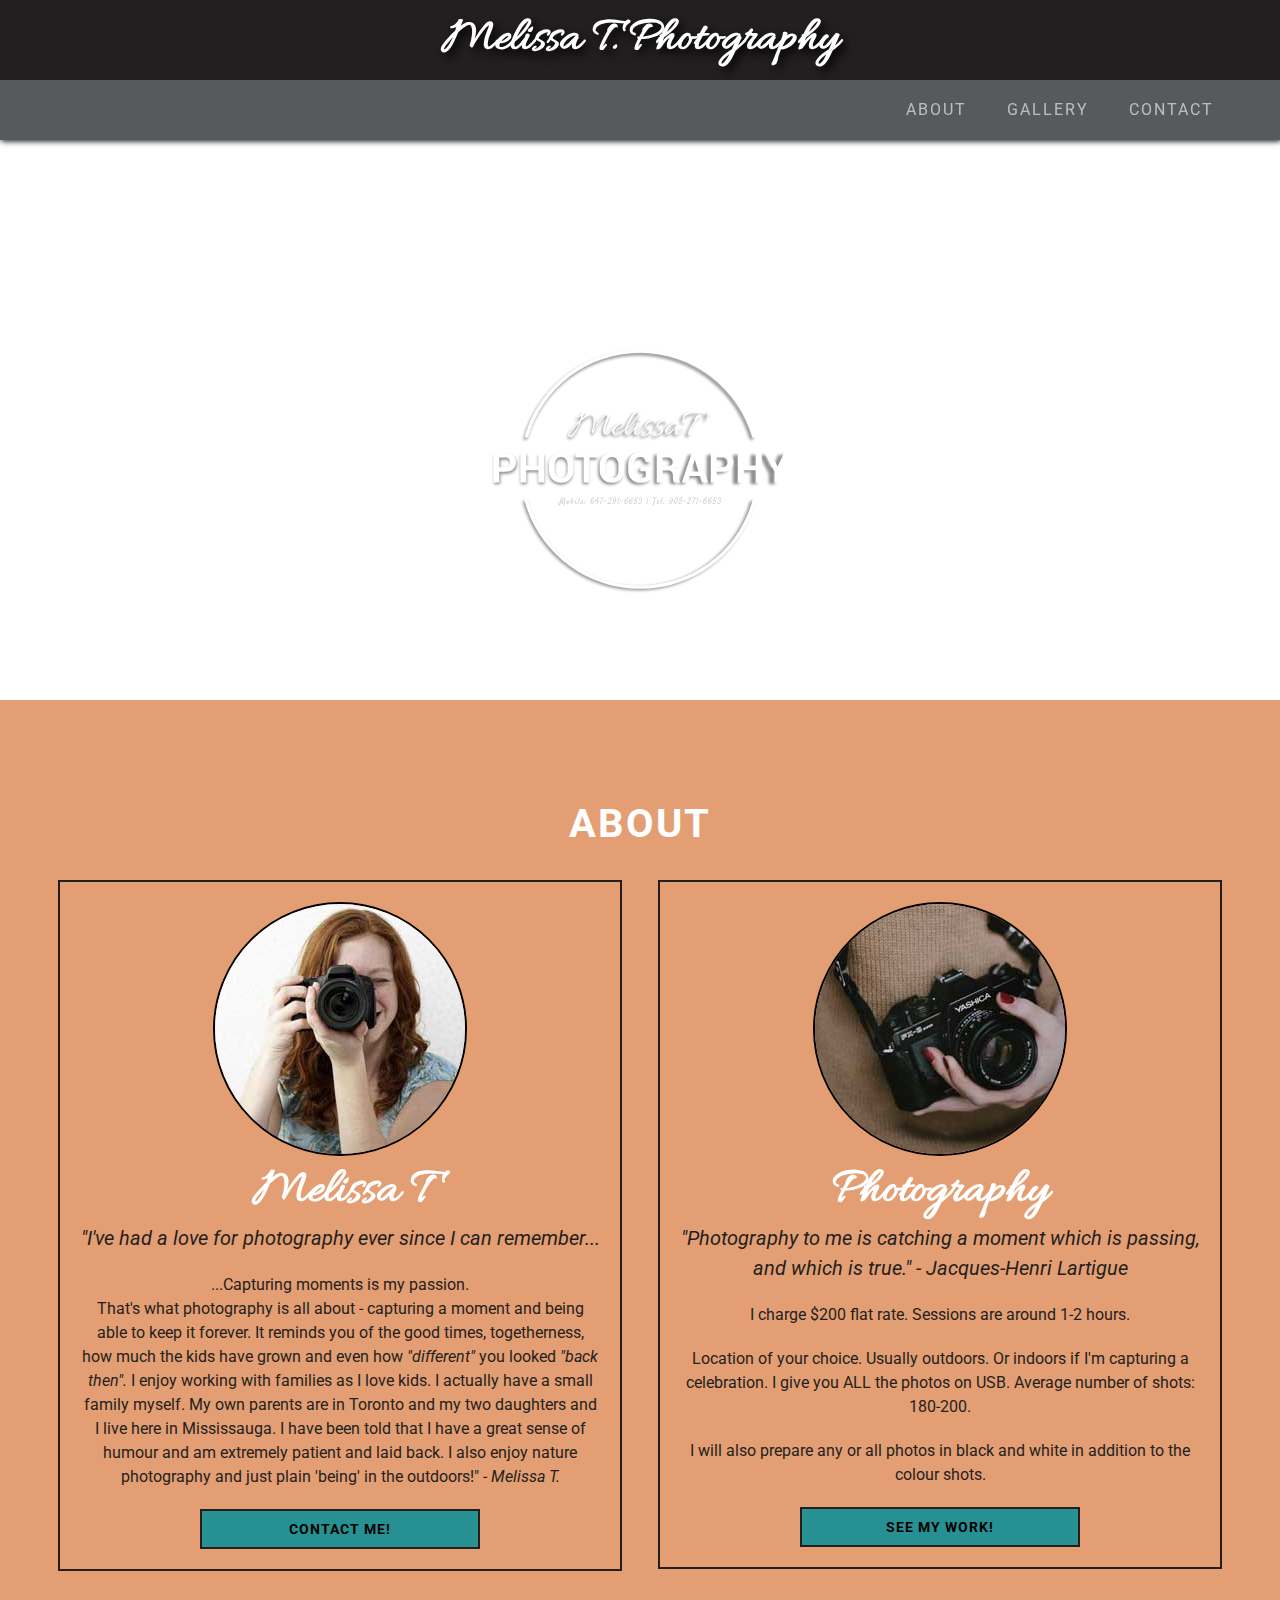
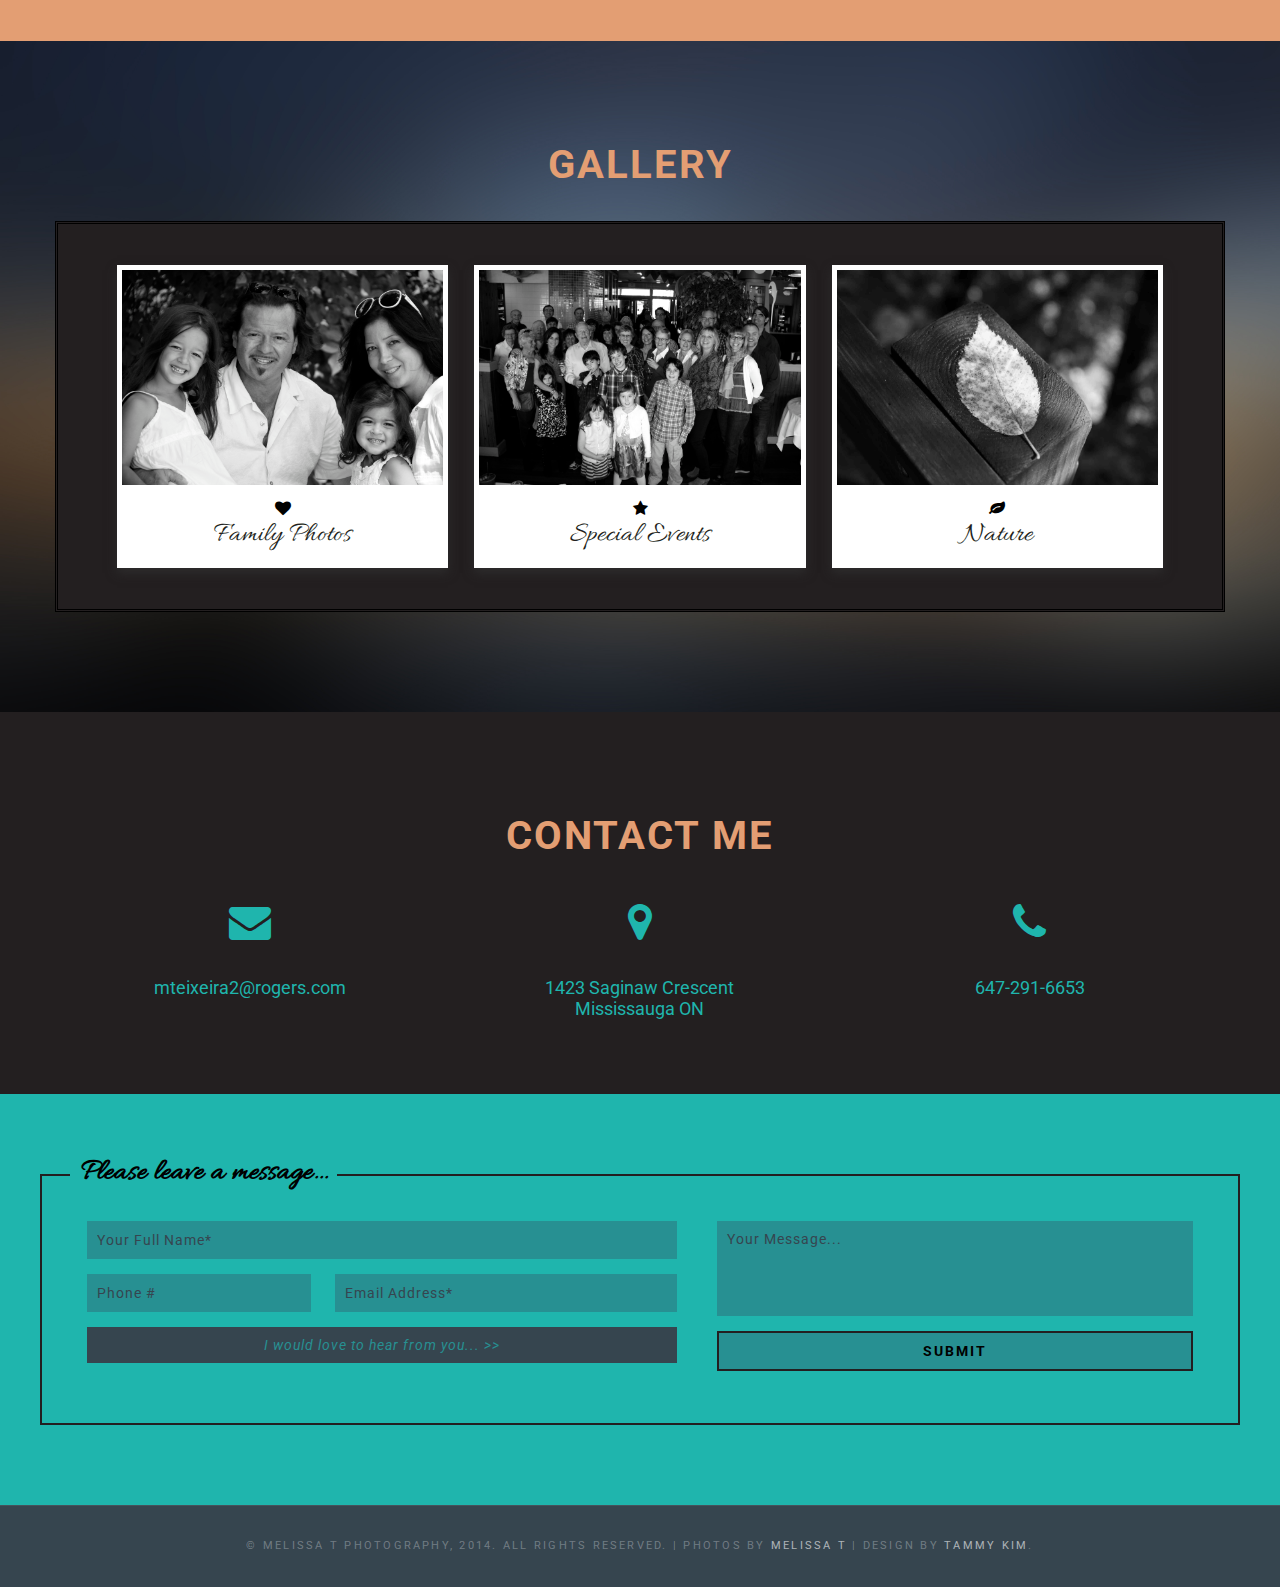
==== commit a5d190f5: "Deleted unnecessary javascript files" ====
--- a/projects/melissa-photography/index.html
+++ b/projects/melissa-photography/index.html
@@ -36,7 +36,6 @@
 	<link rel="stylesheet" href="fancybox/source/helpers/jquery.fancybox-thumbs.css" type="text/css" media="screen" />
 
 	<link rel="stylesheet" type="text/css" media="all" href="css/animate.css">
-	<link rel="stylesheet" type="text/css" media="all" href="css/flexslider.css">
   <link rel="stylesheet" type="text/css" media="all" href="css/component.css">
 	<link rel="stylesheet" href="http://maxcdn.bootstrapcdn.com/font-awesome/4.1.0/css/font-awesome.min.css">
 <!-- Google Fonts -->
@@ -49,11 +48,9 @@
 
 	<!-- NAV -->
 	 <div id="home" class="nav clearfix">
-		<div class="wrapper">
 			<div class="home-logo-top">
 				<h1><a href="index.html">Melissa T.  Photography</a></h1>
 			</div>
-		</div> 
 		<div class="wrapper clearfix">
 			<ul class="cl-effect-12">
 				<li class="about"><a href="#about">About</a></li>
@@ -65,10 +62,8 @@
 	<!-- // NAV -->
 
 	<!-- HOME PAGE -->
-	 <div class="home">
-		<div class="wrapper container">
+	 <div class="home clearfix">
 			<p class="animated fadeInDownBig"><a href="index.html"><img src="images/logo.svg" alt="Melissa's logo"></a></p>
-		</div>
 	 </div>
 	<!-- // HOME PAGE-->
 
--- a/projects/melissa-photography/css/styles.css
+++ b/projects/melissa-photography/css/styles.css
@@ -5,7 +5,7 @@
 * html .clearfix             { zoom: 1; } /* IE6 */
 *:first-child+html .clearfix { zoom: 1; } /* IE7 */
 
-*, *:before, *:after { -moz-box-sizing: border-box; -webkit-box-sizing: border-box; box-sizing: border-box; }
+* { -moz-box-sizing: border-box; -webkit-box-sizing: border-box; box-sizing: border-box; }
 
 body {
 	margin:0 auto; 
@@ -105,7 +105,7 @@
 	text-decoration: none;
 	color: rgba(255,255,255,0.6);
   padding:10px 20px;
-	transition: .3s background-color;
+	transition: .3s;
 }
 
 .nav a:hover {
@@ -128,13 +128,13 @@
 
 /* styling for logo as well */
 .home {
+  height: 700px;
+  padding: 25% 25%;
   display: block;
   text-align: center;
 	background: url(../images/photos/families/IMG_6955_2.jpg) fixed;
 	background-size: cover;
-  height: 750px;
-	padding: 320px;
-  
+
 }
 
 /***********************************************/
@@ -142,7 +142,7 @@
 /***********************************************/
 
 #about, #gallery, #contacts {
-	padding-top: 35px;
+	padding-top: 100px;
 }
 
 .about h2 {
@@ -157,53 +157,10 @@
 	background-color: #e39e73;
   color: #231f20;
 }
-/*
-.contentHalf-left {
-	background: url(../images/photos/about-mel.jpg);
-	background-repeat: no-repeat;
-	background-position: top center;
-	background-size: cover;
-	opacity: 0.5;
-}
-
-.contentHalf-right {
-
-}*/
 
 .contentHalf img {
   border-radius: 50%;
   border: 2px solid #000;
-}
-
-/* Outline Outward */
-.outline-outward {
-  display: inline-block;
-  position: relative;
-  border-radius: 50%;
-  -webkit-transform: translateZ(0);
-  transform: translateZ(0);
-  box-shadow: 0 0 1px rgba(0, 0, 0, 0);
-}
-.outline-outward:before {
-  content: '';
-  position: absolute;
-  border: #000; solid 4px;
-  border-radius: 50%;
-  top: 0;
-  right: 0;
-  bottom: 0;
-  left: 0;
-  -webkit-transition-duration: 0.3s;
-  transition-duration: 0.3s;
-  -webkit-transition-property: top, right, bottom, left;
-  transition-property: top, right, bottom, left;
-}
-
-.outline-outward:hover:before, .outline-outward:focus:before, .outline-outward:active:before {
-  top: -8px;
-  right: -8px;
-  bottom: -8px;
-  left: -8px;
 }
 
 .featured-text {
@@ -234,7 +191,7 @@
 input[type="about-button"]{
 	display: inline-block;
 	margin: 0 auto;
-	width: 40%;
+	width: 50%;
 	font-family: 'Roboto', sans-serif;
 	font-weight: bold;
 	letter-spacing:1px;
@@ -301,7 +258,7 @@
 	padding-bottom: 100px; 
 }
 
-.galleryItem i {
+.galleryItem li {
 	display: inline-block;
 	vertical-align: top;
 	width: 30px;
@@ -607,7 +564,7 @@
 /*____________________________________________________*/
 
 /* MEDIA QUERIES..............................1020px */
-@media (max-width: 1000px) {
+@media (max-width: 1020px) {
 
 	.thankYou {
 		font-size: 13px;
@@ -619,7 +576,15 @@
 
 .home {
   text-align: center;
-	padding: 200px 0px;
+}
+  #about, #gallery, #contacts {
+    padding-top: 120px;
+  }
+  .nav {
+    text-align: center;
+}
+  .nav ul {
+    padding-right: 0px;
 }
 	.required a {
 		font-size: 20px;
@@ -650,6 +615,18 @@
 /* MEDIA QUERIES........................650px */
 @media (max-width: 650px) {
 
+  .home {
+    background-position: center;
+}
+  .nav {
+    text-align: center;
+}
+  .nav ul {
+    padding-right: 0px;
+}
+  #about, #gallery, #contacts {
+    padding-top: 130px;
+  }
 	.contentHalf {
 		width: 100%;
 	  margin-top: 2.5%;
@@ -657,7 +634,7 @@
 	}
   
   .galleryItem span {
-    font-size: 18px;
+    font-size: 30px;
   }
 
   ul.galleryWrapper{
@@ -673,6 +650,9 @@
 /* MEDIA QUERIES........................600px */
 @media (max-width: 600px) {
 
+  .home {
+    padding: 40% 20%;
+}
 	.section {
 		padding: 20px 20px;
 	}
@@ -685,14 +665,19 @@
 /* MEDIA QUERIES........................480px */
 @media (max-width: 480px) {
 
-	body {
-		margin: 0 auto;
-	}
-
-	.form-title {
-		font-size: 16px;
-		margin:-16px 0 0 30px; 
-	}
+  .home {
+    padding: 40% 20%;
+}
+  
+  h1 a {
+    font-size: 40px;
+}
+  #about, #gallery, #contacts {
+    padding-top: 110px;
+  }
+  .padbot30 {
+    padding-bottom: 10px;
+  }
   
   .galleryItem span {
     font-size: 24px;
@@ -707,68 +692,68 @@
     width: 100%;
     margin: 1%;
   }
-
+  
+  .contact-me {
+    padding-top: 40px;
+  }
+
+	.form-title {
+		font-size: 24px;
+		margin:-17px 0 0 30px; 
+	}
+  
+  span.textarea.thankYou {
+		font-size: 12px;;
+	}
+  
+  .copyright {
+    padding: 1em 2em;
+    letter-spacing: 0.10em;
+    font-size: 0.8em;
 }
 
 /* MEDIA QUERIES.....................320px */
 @media (max-width: 320px) {
 
-	span.textarea.thankYou {
-		visibility: hidden;
-	}
-	.form-title {
-		visibility: hidden;
-	}
-	h3 {
-		font-size: 30px;
-	}
-	.copyright {
-		padding: 2em 2em;
-}
-/***********************************************/
-/* FONTS									   */
-/***********************************************/
-
-/*
-font-family: 'Muli', sans-serif;
-font-family: 'Shadows Into Light Two', cursive;
-
-font-family: 'Allura', cursive;
-font-family: 'Roboto', sans-serif;
-font-family: 'Roboto Slab', serif;
-font-family: 'Roboto Condensed', sans-serif;
-font-family: 'Raleway', sans-serif;
-
-#3d3d3d	- Header grey
-#231f20	- Dark black
-rgba (35,31,32,0.8%)
-
-#1FB5AD - light blue
-#15ffe9 - lighter version
-rgba (255,255,255,.2);
-
-#1FB5AD - Contact blue - light
-#279092 - Contact Blue - dark
-
-#36454f	- Footer grayCharcoal
-
-#CD7A50 - orange 
-RGB:205,122,80
-#e39e73 - light orange
-
-#ECE3C5 
-#807c6b 
-#667419 
-#E05A00 
-#462D11 
-#B18D3F 
-
-
-  
-/*  Creat on hover effects */
-http://tympanus.net/codrops/2013/05/30/simple-icon-hover-effects/
-  
-  Example #3 - looks like a flash bulb
+  .home {
+    padding: 60% 0%;
+}
+  .home-logo-top {
+    padding: 0px;
+}
+  h1 a {
+    font-size: 28px;
+}
+
+  .nav ul {
+    font-size: 14px;
+}
+  .nav ul a {
+    padding: 5px 10px;
+}
+  .section {
+    padding: 0px;
+}
+  #about, #gallery, #contacts {
+    padding-top: 100px;
+}
+  h2 {
+    font-size: 2.0em;
+}
+  .left-cont {
+    padding: 0px;
+}
+  .right-cont {
+    padding: 0px;
+}
+  .section.gallery {
+    padding: 0px;
+    margin-left: -20px;
+}
+  
+  
+  
+  
   
   
   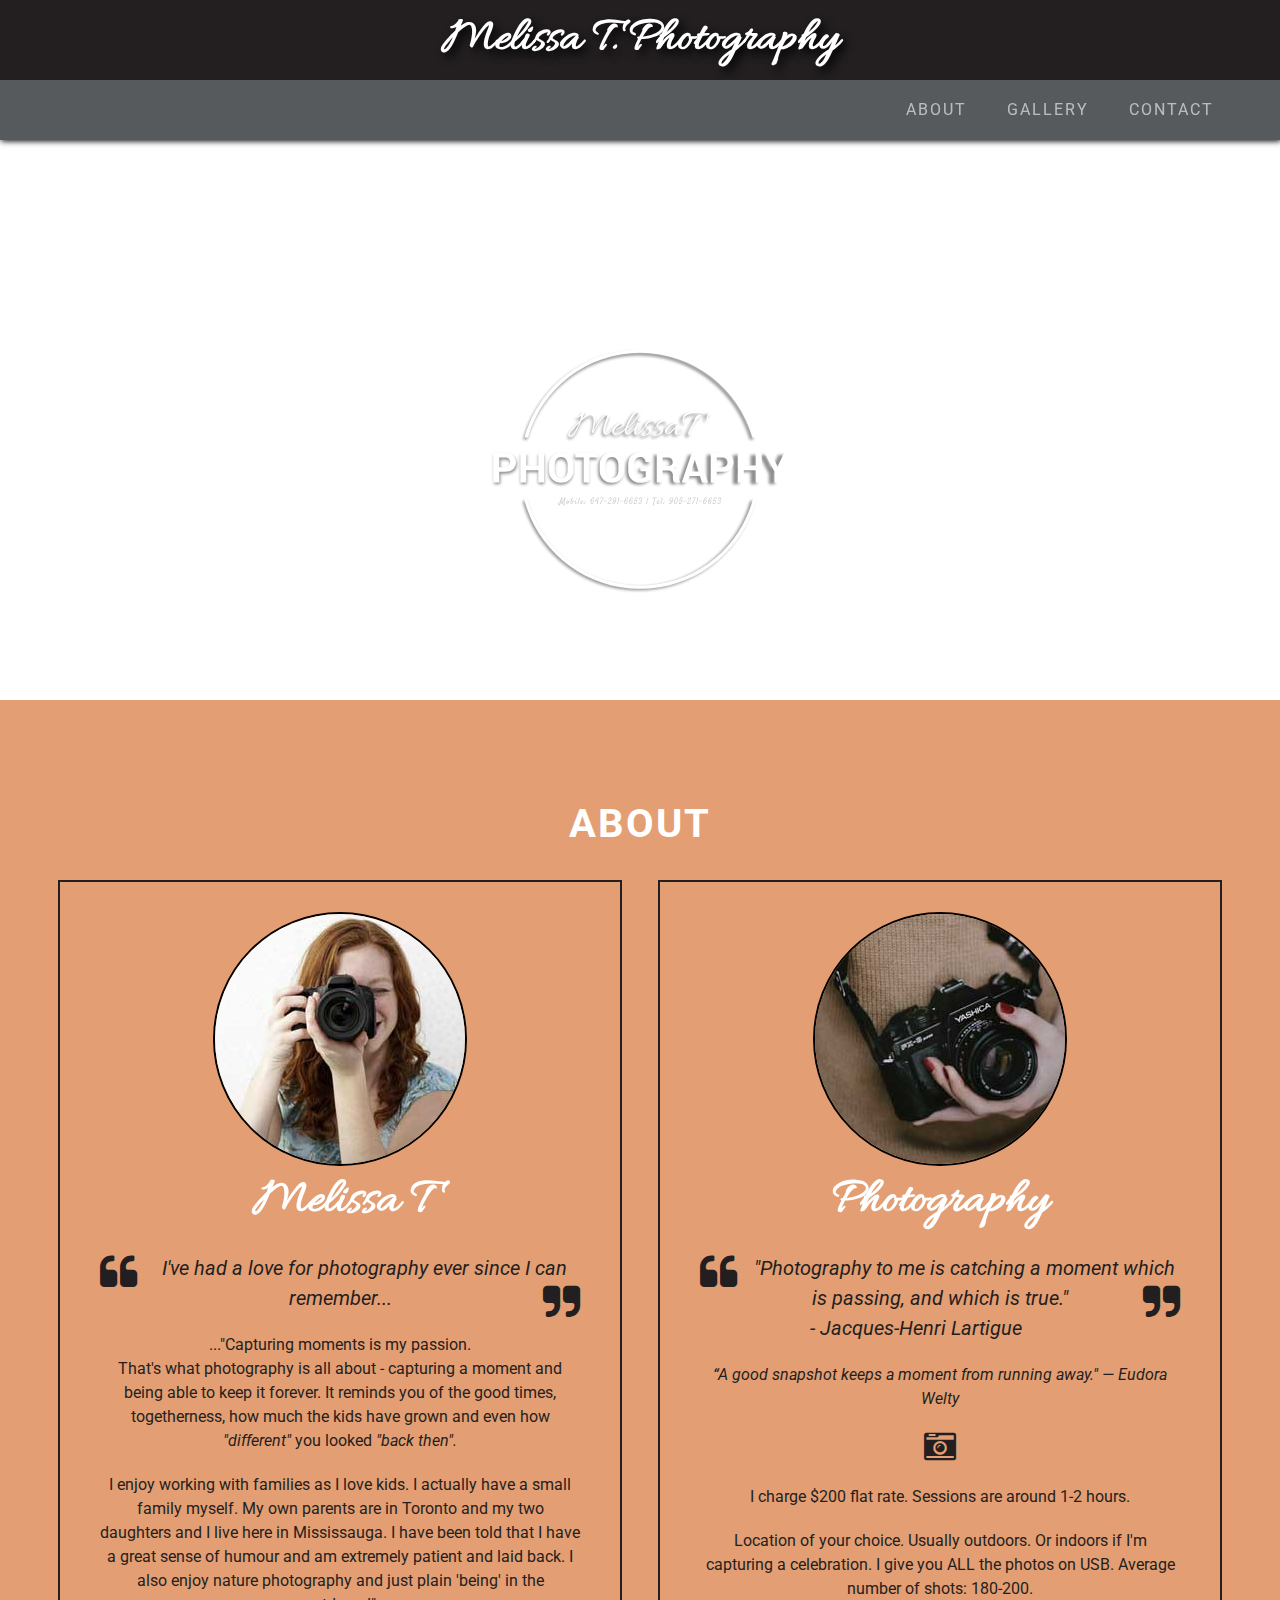
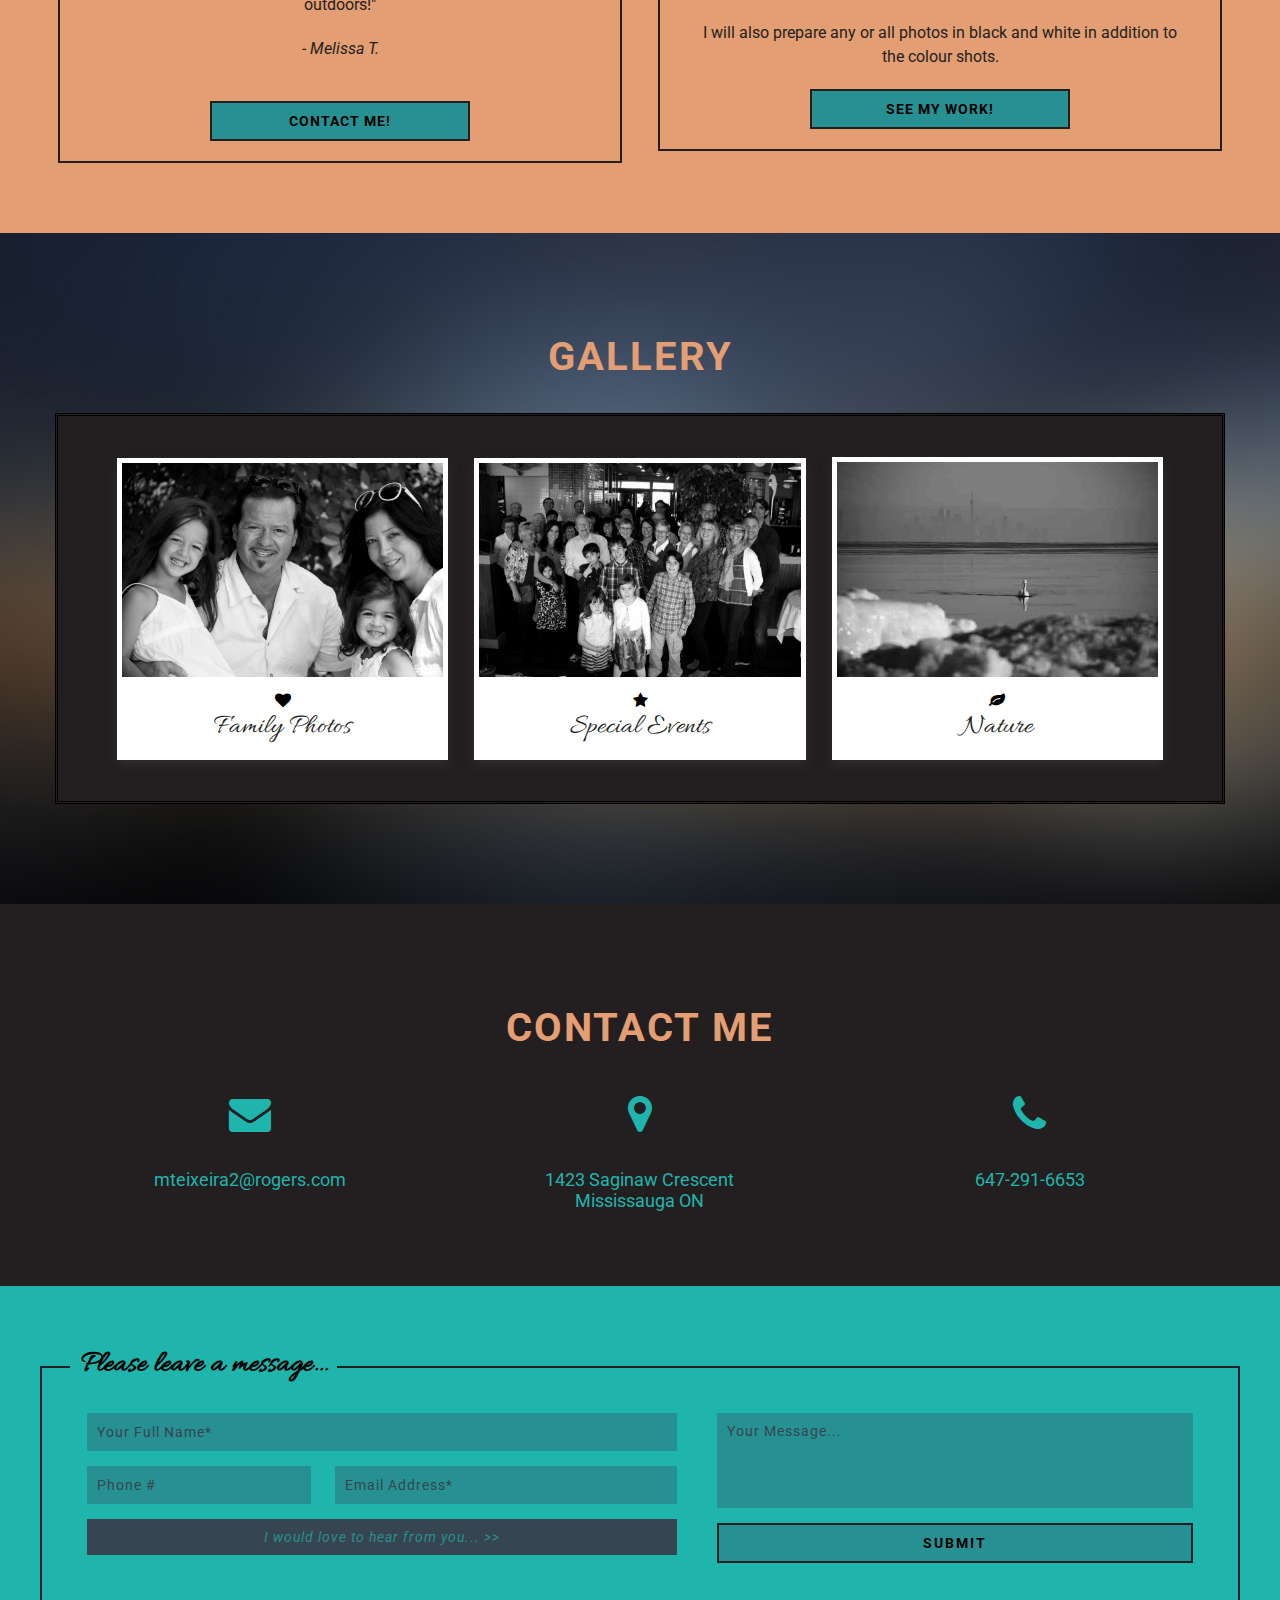
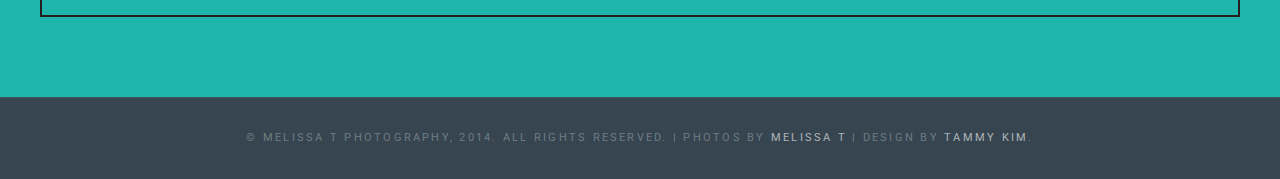
==== commit 513d8a25: "Uploaded new photos" ====
--- a/projects/melissa-photography/index.html
+++ b/projects/melissa-photography/index.html
@@ -74,12 +74,16 @@
 			<div class="contentHalf">
 				<a href="#"><img src="images/photos/about-mel.jpg"></a>
 				<h3>Melissa T</h3>
-				<p class="featured-text"><em>"I've had a love for photography ever since I can remember...  </em>
+				<p class="featured-text"><i class="fa fa-quote-left fa-2x pull-left"></i><em>I've had a love for photography ever since I can remember...  </em><i class="fa fa-quote-right fa-2x pull-right"></i>
 				</p>
 				<p>
-					...Capturing moments is my passion.  
-					<br>That's what photography is all about - capturing a moment and being able to keep it forever.  It reminds you of the good times, togetherness, how much the kids have grown and even how <em>"different"</em> you looked <em>"back then".</em>  I enjoy working with families as I love kids.  I actually have a small family myself.  My own parents are in Toronto and my two daughters and I live here in Mississauga.  I have been told that I have a great sense of humour and am extremely patient and laid back.  I also enjoy nature photography and just plain 'being' in the outdoors!"
-					<em>- Melissa T.</em>
+					..."Capturing moments is my passion.  
+					<br>That's what photography is all about - capturing a moment and being able to keep it forever.  It reminds you of the good times, togetherness, how much the kids have grown and even how <em>"different"</em> you looked <em>"back then".</em>
+          <p>I enjoy working with families as I love kids.  I actually have a small family myself.  My own parents are in Toronto and my two daughters and I live here in Mississauga.  I have been told that I have a great sense of humour and am extremely patient and laid back.  I also enjoy nature photography and just plain 'being' in the outdoors!"
+          </p>
+					<p>
+            <em>- Melissa T.</em>
+          </p>
 				</p>
 				<form><input type="about-button" value="Contact Me!" onClick="window.location.href='#contacts'">
 				</form>
@@ -90,7 +94,11 @@
 				<img src="images/photos/about-photo.jpg">
 				<h3>Photography</h3>
 
-				<p class="featured-text"><em>"Photography to me is catching a moment which is passing, and which is true." - Jacques-Henri Lartigue</em>
+				<p class="featured-text"><i class="fa fa-quote-left fa-2x pull-left"></i><em>"Photography to me is catching a moment which is passing, and which is true." <i class="fa fa-quote-right fa-2x pull-right"></i>
+          <br>- Jacques-Henri Lartigue</em>
+          <p><em>
+            “A good snapshot keeps a moment from running away." ― Eudora Welty</em></p>
+        <p><i class="fa fa-camera-retro fa-2x"></i></p>
 				<p>
 				I charge $200 flat rate. Sessions are around 1-2 hours.
 				</p>
@@ -151,7 +159,6 @@
 									<span class="cl-effect-1">Special Events</span>
 								</div>
 								<!-- Stacked and hidden photos for "Events" grouping -->
-								<a class="fancybox" rel="gallery" title="Special Events Photography" href="images/gallery/events/IMG_8011.JPG" style="display:none;"></a>
 								<a class="fancybox" rel="gallery" title="Special Events Photography" href="images/gallery/events/IMG_1297.JPG" style="display:none;"></a>
 								<a class="fancybox" rel="gallery" title="Special Events Photography" href="images/gallery/events/IMG_1269.JPG" style="display:none;"></a>
 								<a class="fancybox" rel="gallery" title="Special Events Photography" href="images/gallery/events/IMG_1139.JPG" style="display:none;"></a>
@@ -160,15 +167,17 @@
 							</li>
 							<!--  Nature Photography Grouping -->
 							<li class="galleryItem">
-								<a class="fancybox" rel="gallery" title="Nature  Photography" href="images/gallery/nature/IMG_5146.jpg"><img alt="Special Events  Photography" src="images/gallery/nature/IMG_5146.jpg" alt="Nature  Photography" /></a>
+								<a class="fancybox" rel="gallery" title="Nature Photography" href="images/gallery/nature/IMG_8485_2.jpg"><img alt="Special Events Photography" src="images/gallery/nature/IMG_8485_2.jpg" alt="Nature  Photography" /></a>
 								<div class="instant-photo">
 									<i class="fa fa-leaf"></i>
 									<span class="cl-effect-1">Nature</span>
 								</div>
 								<!-- Stacked and hidden photos for "Nature" grouping -->
-								<a class="fancybox" rel="gallery" title="Nature  Photography" href="images/gallery/nature/IMG_5737.jpg" style="display:none;"></a>
-								<a class="fancybox" rel="gallery" title="Nature  Photography" href="images/gallery/nature/IMG_5040.jpg" style="display:none;"></a>
-								<a class="fancybox" rel="gallery" title="Nature  Photography" href="images/gallery/nature/IMG_4940.jpg" style="display:none;"></a>
+								<a class="fancybox" rel="gallery" title="Nature Photography" href="images/gallery/nature/IMG_8485.jpg" style="display:none;"></a>
+								<a class="fancybox" rel="gallery" title="Nature Photography" href="images/gallery/nature/IMG_8547.jpg" style="display:none;"></a>
+								<a class="fancybox" rel="gallery" title="Nature Photography" href="images/gallery/nature/IMG_8515.jpg" style="display:none;"></a>
+                <a class="fancybox" rel="gallery" title="Nature Photography" href="images/gallery/nature/IMG_8403.jpg" style="display:none;"></a>
+                <a class="fancybox" rel="gallery" title="Nature Photography" href="images/gallery/nature/IMG_8402.jpg" style="display:none;"></a>
 							</li>
 						</ul>
 					</div> <!-- //ROW -->
@@ -218,7 +227,7 @@
 			<div class="wrapper">
 				<div class="mid-cont">
 					<h5 class="form-title">&nbsp;Please leave a message...&nbsp;</h5>
-					<form name="Contact" action="#" method="post">
+					<form name="Contact" action="http://forms.brace.io/pixelqueen6@icloud.com" method="post">
 						<div class="form" id="" lang="en-US" dir="ltr">
 							<div class="left-cont">
 								<input type="text" name="your-name" value="" size="40" class="form-text form-name" required="true" placeholder="Your Full Name*" />
@@ -228,7 +237,7 @@
 							</div> <!-- End of left-cont -->
 							<div class="right-cont col-R">							
 								<textarea name="your-message" cols="50" rows="3" placeholder="Your Message..." maxlength="300"/></textarea>
-								<input type="button" value="submit" />
+								<input type="submit" value="submit" />
 							</div> <!-- End of right-cont -->						
 						</div>
 					</form> <!-- End of contact form -->      
--- a/projects/melissa-photography/css/styles.css
+++ b/projects/melissa-photography/css/styles.css
@@ -132,7 +132,7 @@
   padding: 25% 25%;
   display: block;
   text-align: center;
-	background: url(../images/photos/families/IMG_6955_2.jpg) fixed;
+	background: url(../images/gallery/families/IMG_6955_2.jpg) fixed;
 	background-size: cover;
 
 }
@@ -158,34 +158,40 @@
   color: #231f20;
 }
 
-.contentHalf img {
-  border-radius: 50%;
-  border: 2px solid #000;
-}
-
-.featured-text {
-	font-size: 20px; 
-}
-
 .contentHalf {   /* Melissa T ---  Photography */
 	width: 47%;
 	float: left;
-  padding-top: 20px;
 	margin-bottom: 2.5%;
 	margin-left: 1.5%;
 	margin-right: 1.5%;
   position:relative; 
   border: 2px solid #231f20;
+  padding: 0px 20px;
 /*  background-color: #e39e73;*/
+}
+.contentHalf img {
+  border-radius: 50%;
+  border: 2px solid #000;
+  margin-top: 30px;
+}
+
+.featured-text {
+	font-size: 20px; 
 }
 
 .contentHalf h3 {
 	color: #fff;
+  padding-bottom: 20px;
 }
 .contentHalf h3 ~ p {
 	padding: 0px 20px 20px;
 	text-align: center;
 }
+
+.contentHalf.featured-text.fa {
+  color: rgba(135, 135, 135, 0.5);
+}
+
 
 /* Button + Glowing animation */
 input[type="about-button"]{
@@ -441,7 +447,7 @@
 }
 
 /* Button + Glowing animation */
-input[type="button"]{
+input[type="submit"]{
 	width: 100%;
 	font-family: 'Roboto', sans-serif;
 	font-weight: bold;
@@ -575,7 +581,9 @@
 @media (max-width: 768px) {
 
 .home {
+  background-position: center;
   text-align: center;
+  padding: 40% 20%;
 }
   #about, #gallery, #contacts {
     padding-top: 120px;
@@ -615,12 +623,7 @@
 /* MEDIA QUERIES........................650px */
 @media (max-width: 650px) {
 
-  .home {
-    background-position: center;
-}
-  .nav {
-    text-align: center;
-}
+
   .nav ul {
     padding-right: 0px;
 }
@@ -650,9 +653,7 @@
 /* MEDIA QUERIES........................600px */
 @media (max-width: 600px) {
 
-  .home {
-    padding: 40% 20%;
-}
+
 	.section {
 		padding: 20px 20px;
 	}
@@ -666,7 +667,7 @@
 @media (max-width: 480px) {
 
   .home {
-    padding: 40% 20%;
+    padding: 55% 20%;
 }
   
   h1 a {
@@ -716,7 +717,7 @@
 @media (max-width: 320px) {
 
   .home {
-    padding: 60% 0%;
+    padding: 70% 0%;
 }
   .home-logo-top {
     padding: 0px;
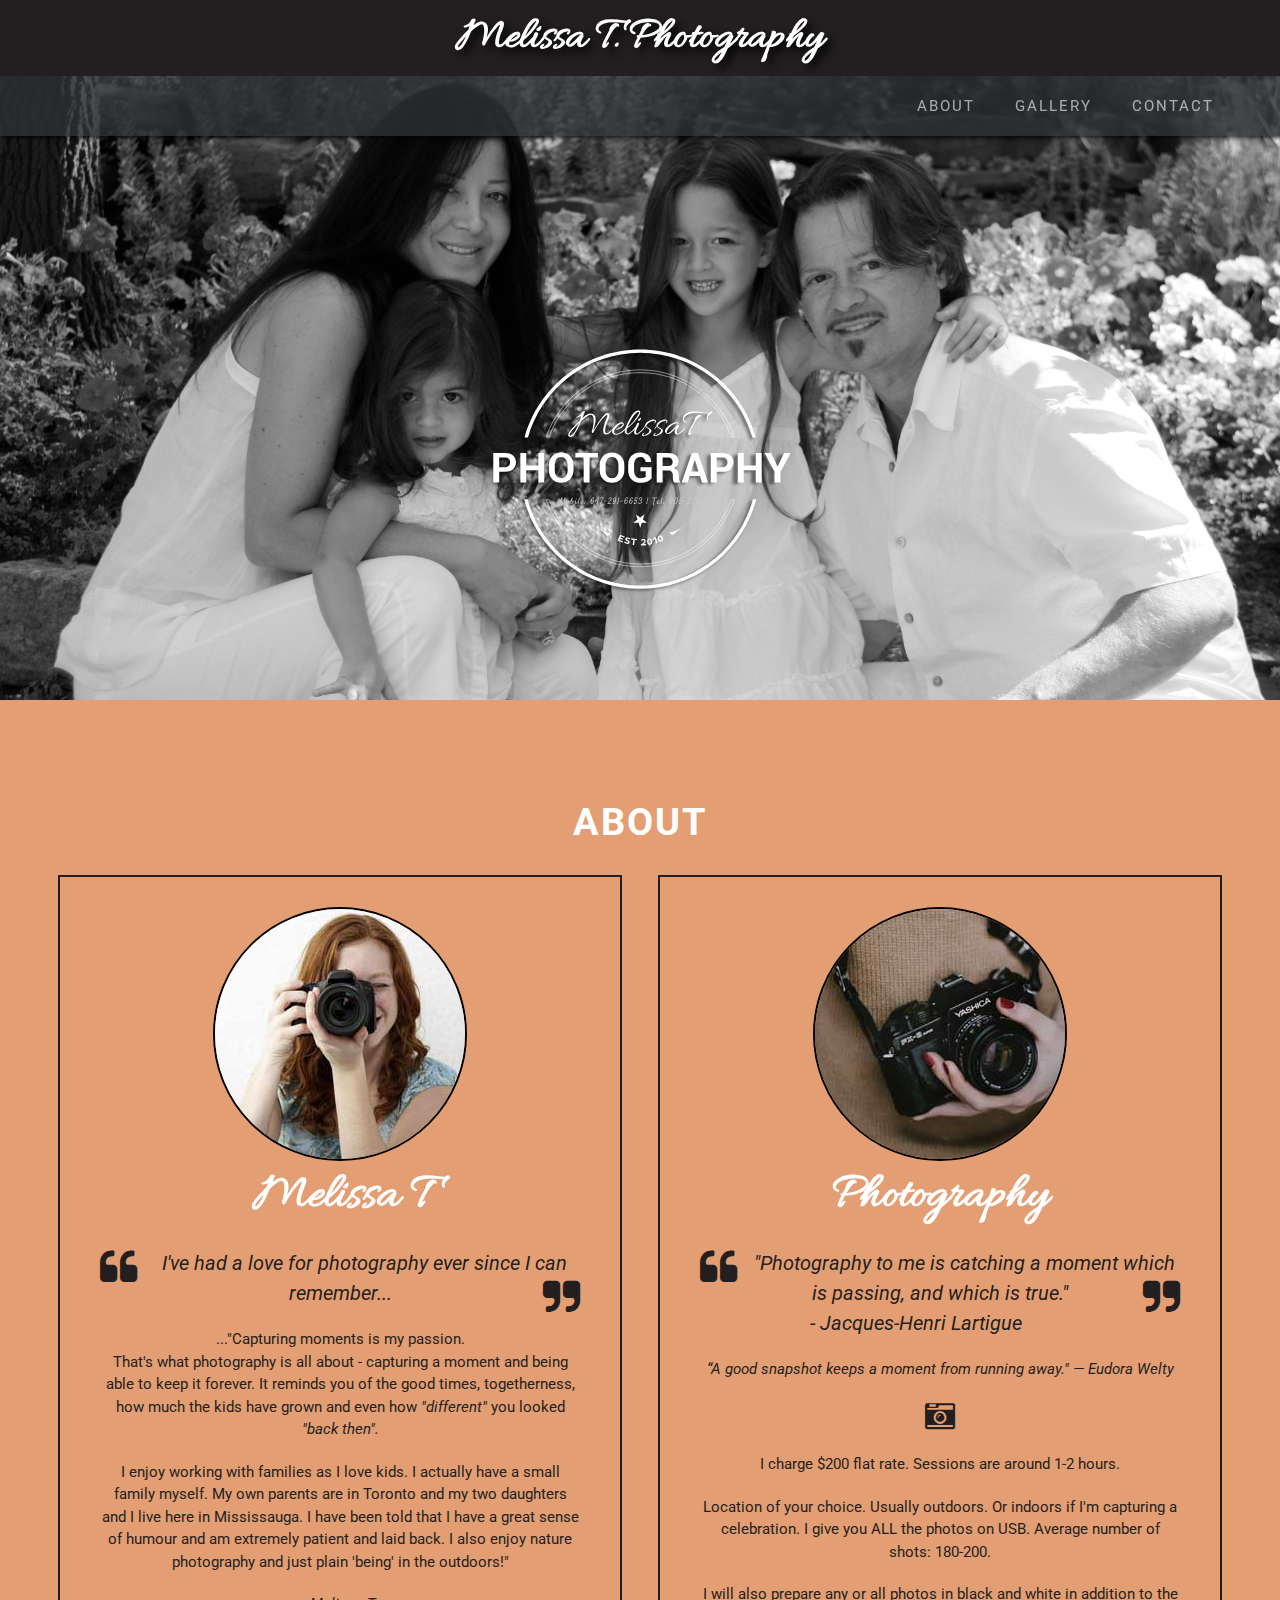
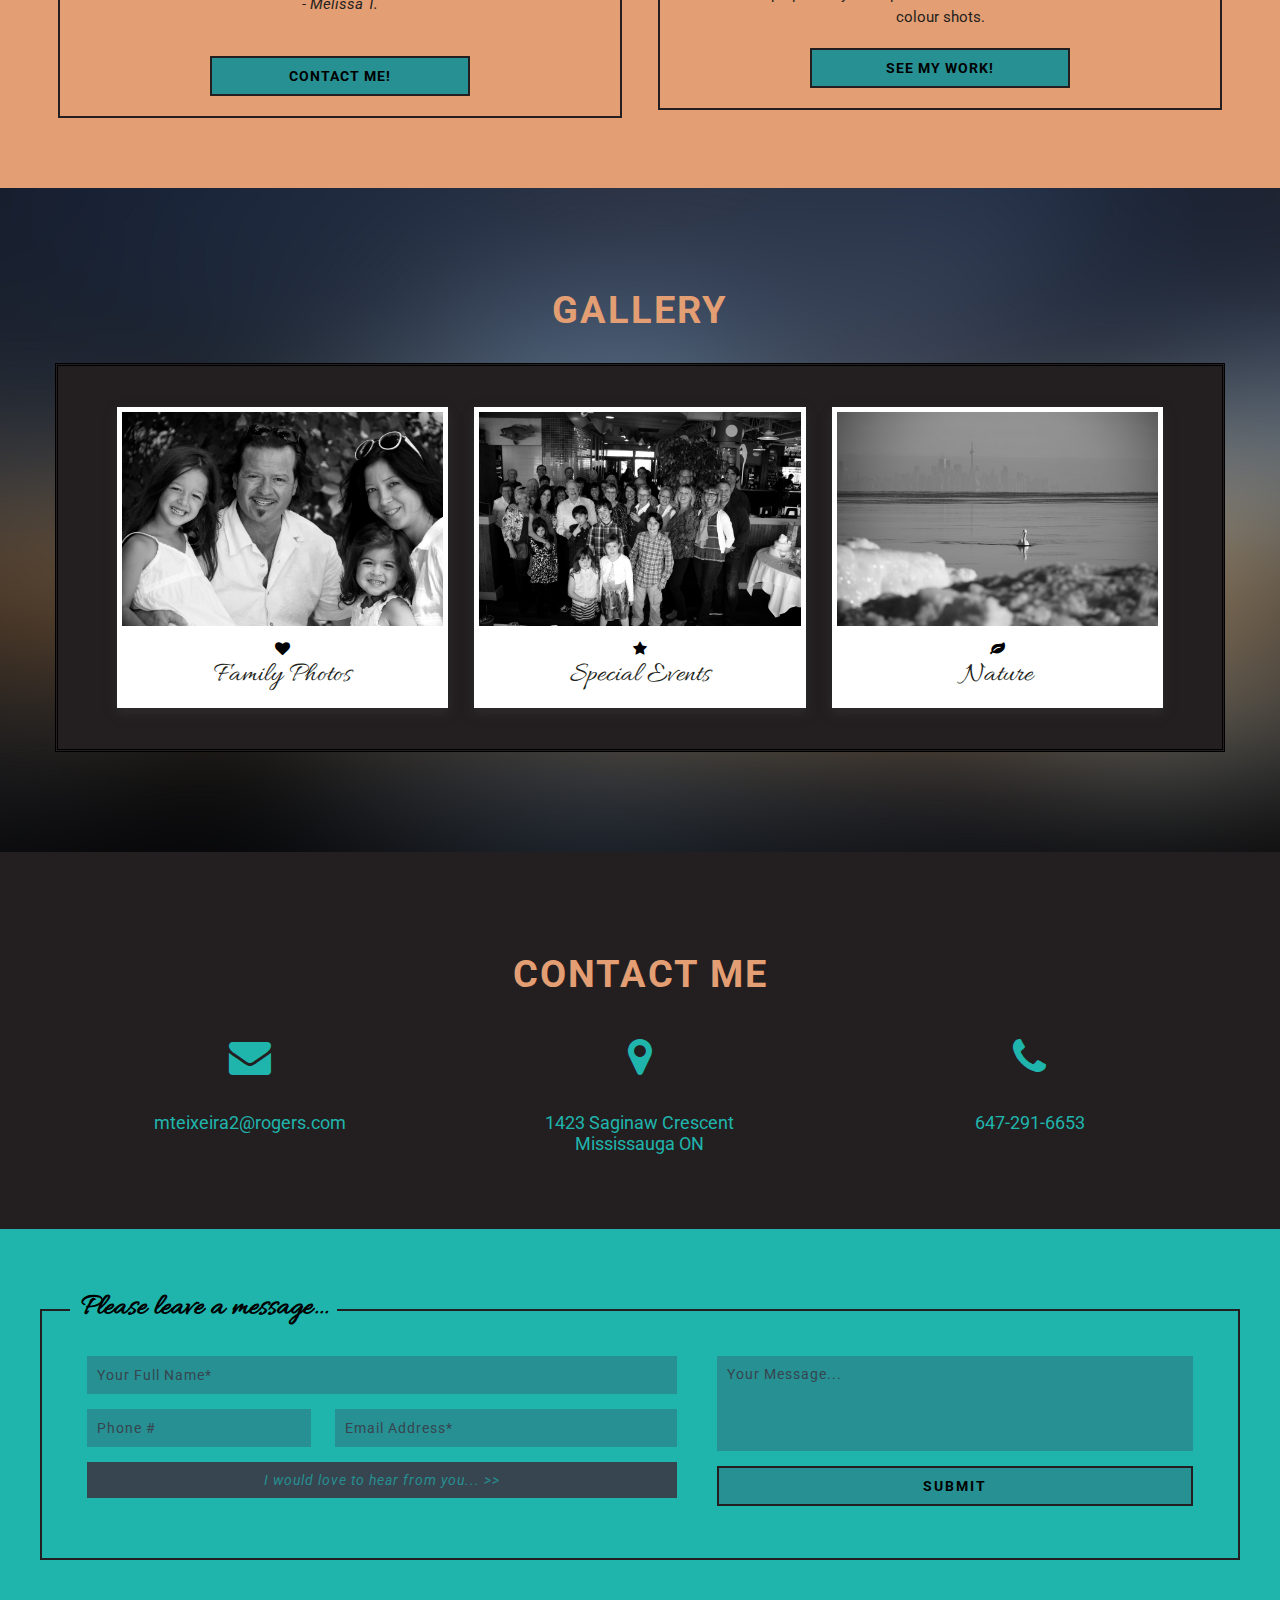
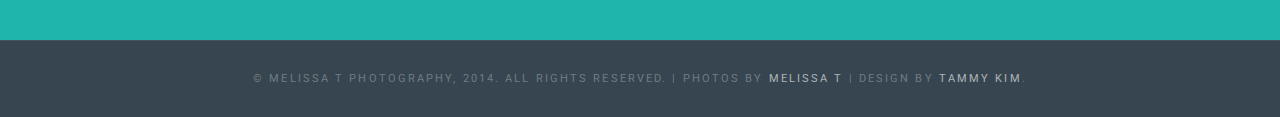
==== commit 1a317035: "Added greyscale hover effect to gallery images" ====
--- a/projects/melissa-photography/index.html
+++ b/projects/melissa-photography/index.html
@@ -129,13 +129,14 @@
 						<ul class="galleryWrapper">
 							<!--  Family Photography Grouping -->
 							<li class="galleryItem">
-								<a class="fancybox" rel="gallery" title="Family Photography" href="images/gallery/families/IMG_7093_2.jpg"><img alt="Family Photography" src="images/gallery/families/IMG_7093_2.jpg" alt="Family Photography Gallery" /></a>
+								<a class="fancybox" rel="gallery" title="Family Photography" href="images/gallery/families/IMG_7093.jpg"><img alt="Family Photography" src="images/gallery/families/IMG_7093.jpg" alt="Family Photography Gallery" /></a>
 								<div class="instant-photo">
 									<i class="fa fa-heart"></i>
 									<span class="cl-effect-1">Family Photos</span>
 								</div>
 								<!-- Stacked and hidden photos for "Family" grouping -->
-								<a class="fancybox" rel="gallery" title="Family Photography" href="images/gallery/families/IMG_7013.jpg" style="display:none;" alt="Children's Photography"></a>
+								<a class="fancybox" rel="gallery" title="Family Photography" href="images/gallery/families/IMG_7093.jpg" style="display:none;" alt="Children's Photography"></a>
+                <a class="fancybox" rel="gallery" title="Family Photography" href="images/gallery/families/IMG_7013.jpg" style="display:none;" alt="Children's Photography"></a>
 
 								<a class="fancybox" rel="gallery" title="Family Photography" href="images/gallery/families/IMG_7056.jpg" style="display:none;"></a>
 
@@ -153,21 +154,21 @@
 							</li>
 							<!--  Special Events Grouping -->
 							<li class="galleryItem">
-								<a class="fancybox" rel="gallery" title="Special Events Photography" href="images/gallery/events/IMG_8011_2.JPG"><img alt="Special Events  Photography" src="images/gallery/events/IMG_8011_2.JPG" alt="Special Events  Photography" /></a>
+								<a class="fancybox" rel="gallery" title="Special Events Photography" href="images/gallery/events/IMG_8011.JPG"><img alt="Special Events  Photography" src="images/gallery/events/IMG_8011.JPG" alt="Special Events  Photography" /></a>
 								<div class="instant-photo">
 									<i class="fa fa-star"></i>
 									<span class="cl-effect-1">Special Events</span>
 								</div>
 								<!-- Stacked and hidden photos for "Events" grouping -->
 								<a class="fancybox" rel="gallery" title="Special Events Photography" href="images/gallery/events/IMG_1297.JPG" style="display:none;"></a>
-								<a class="fancybox" rel="gallery" title="Special Events Photography" href="images/gallery/events/IMG_1269.JPG" style="display:none;"></a>
-								<a class="fancybox" rel="gallery" title="Special Events Photography" href="images/gallery/events/IMG_1139.JPG" style="display:none;"></a>
-								<a class="fancybox" rel="gallery" title="Special Events Photography" href="images/gallery/events/IMG_1139_2.JPG" style="display:none;"></a>
+								<a class="fancybox" rel="gallery" title="Special Events Photography" href="images/gallery/events/IMG_1269.jpg" style="display:none;"></a>
+								<a class="fancybox" rel="gallery" title="Special Events Photography" href="images/gallery/events/IMG_1139.jpg" style="display:none;"></a>
+								<a class="fancybox" rel="gallery" title="Special Events Photography" href="images/gallery/events/IMG_1139_2.jpg" style="display:none;"></a>
 								<a class="fancybox" rel="gallery" title="Special Events Photography" href="images/gallery/events/IMG_1180.JPG" style="display:none;"></a>
 							</li>
 							<!--  Nature Photography Grouping -->
 							<li class="galleryItem">
-								<a class="fancybox" rel="gallery" title="Nature Photography" href="images/gallery/nature/IMG_8485_2.jpg"><img alt="Special Events Photography" src="images/gallery/nature/IMG_8485_2.jpg" alt="Nature  Photography" /></a>
+								<a class="fancybox" rel="gallery" title="Nature Photography" href="images/gallery/nature/IMG_8485.jpg"><img alt="Special Events Photography" src="images/gallery/nature/IMG_8485.jpg" alt="Nature  Photography" /></a>
 								<div class="instant-photo">
 									<i class="fa fa-leaf"></i>
 									<span class="cl-effect-1">Nature</span>
--- a/projects/melissa-photography/css/styles.css
+++ b/projects/melissa-photography/css/styles.css
@@ -12,9 +12,8 @@
 	padding: 0;
 	width:100%; 
 	min-width:320px; 
-	font-size: 16px;
+	font-size: 15px;
 	font-family: "Roboto", Helvetica, Arial, sans-serif; 
-	font-weight: 400;
 	color:#000;  
 }
 .wrapper {
@@ -134,7 +133,12 @@
   text-align: center;
 	background: url(../images/gallery/families/IMG_6955_2.jpg) fixed;
 	background-size: cover;
-
+  -webkit-transition: -webkit-filter 1s;
+  -webkit-filter: grayscale(100%); 
+}
+
+.home:hover {
+  -webkit-filter: grayscale(0%); 
 }
 
 /***********************************************/
@@ -253,9 +257,16 @@
   -moz-box-shadow: 0px 5px 10px 0px rgba(50, 50, 50, 0.75);
 }
 
-li.galleryItem img {
+.galleryItem img {
 	max-width: 100%;
-}
+  -webkit-transition: -webkit-filter 1s;
+  -webkit-filter: grayscale(100%); 
+}
+
+.galleryItem img:hover {
+  -webkit-filter: grayscale(0%); 
+}
+
 
 .section.gallery {
   background: url(../images/photos/sunset-blurred.jpg);
